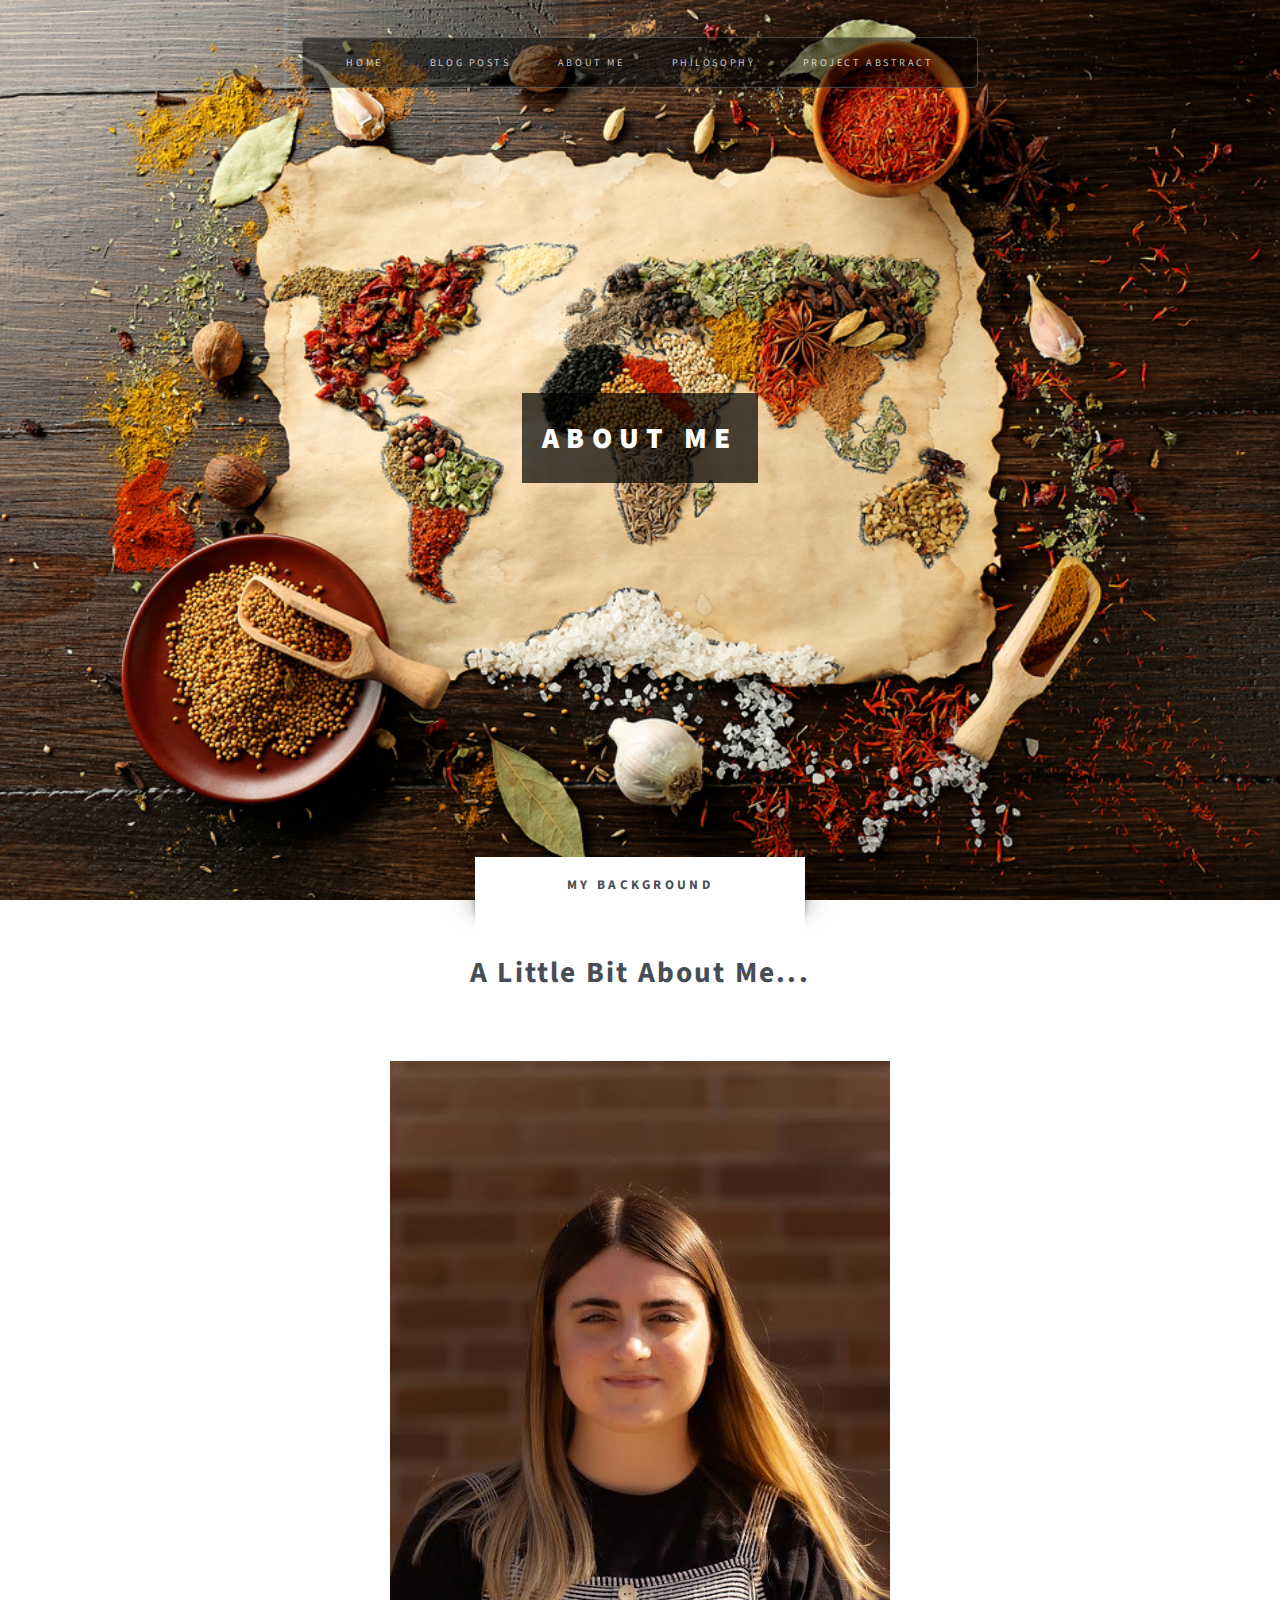
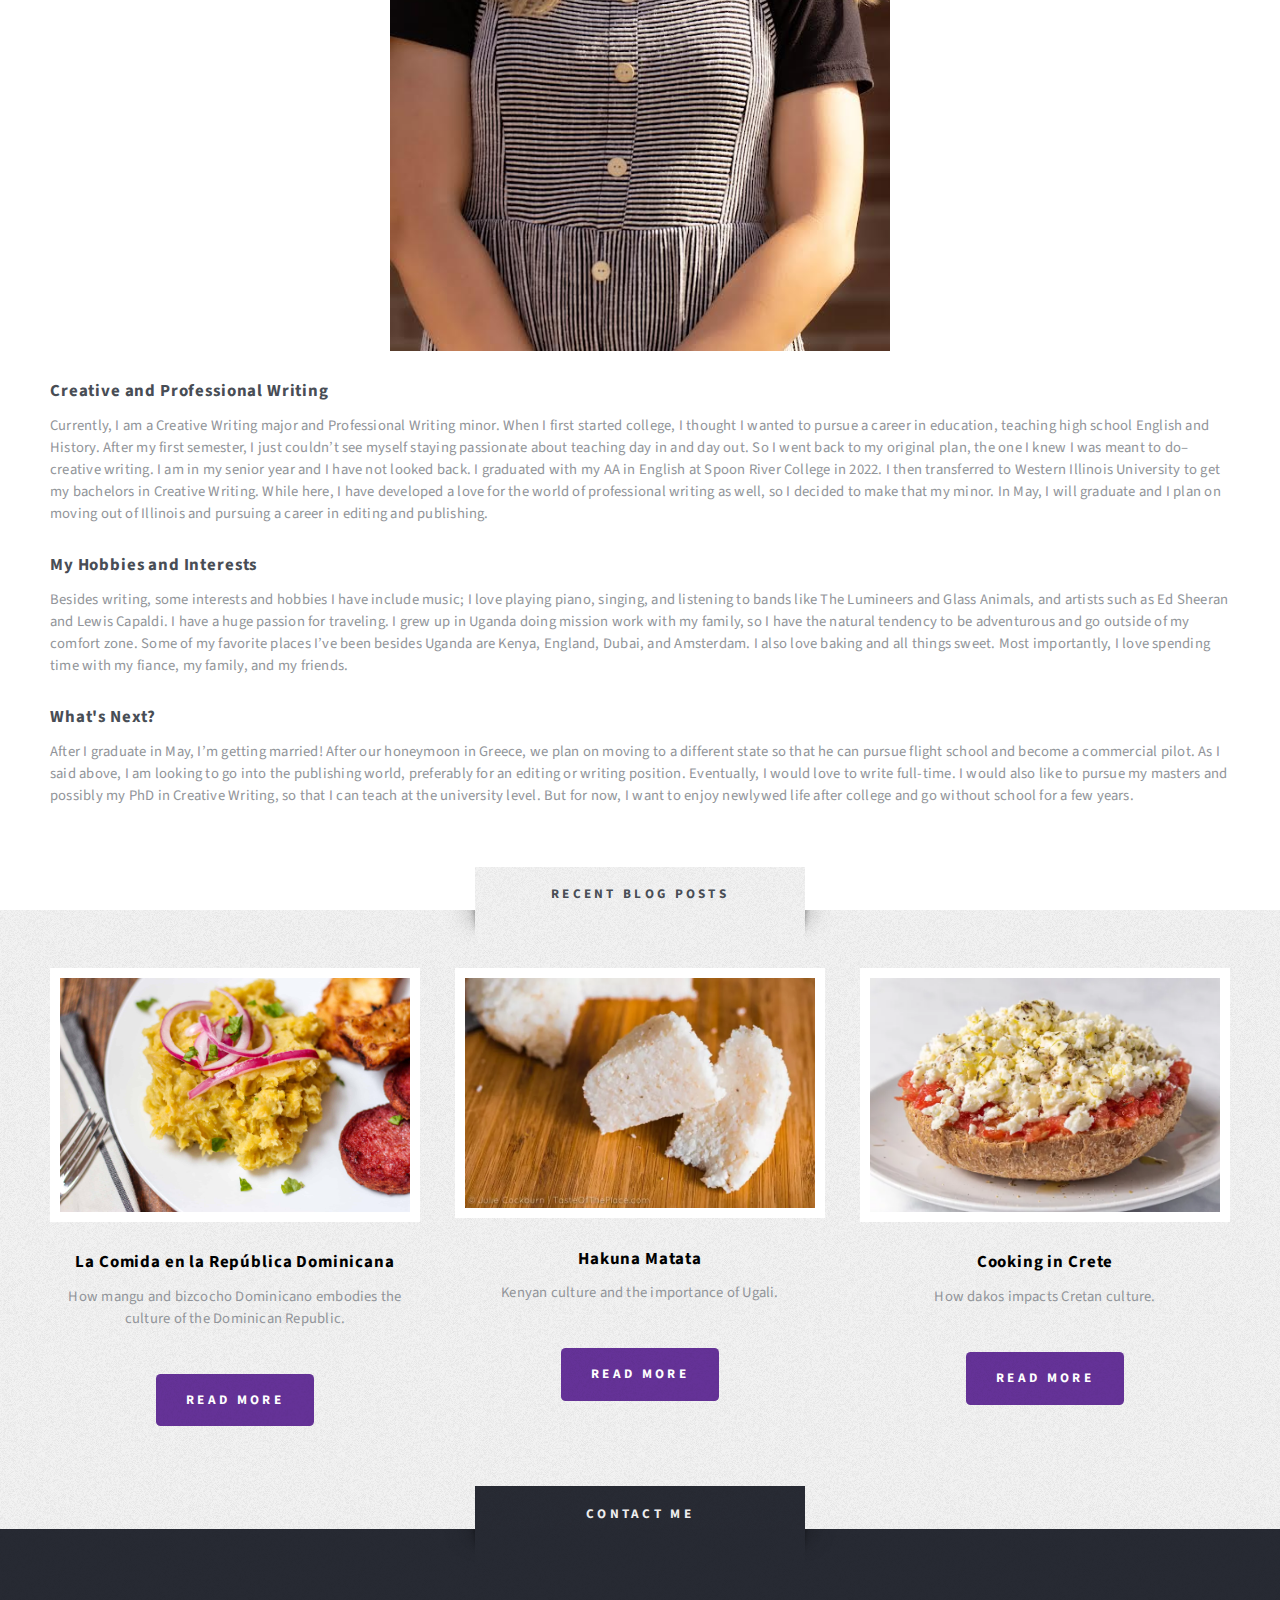
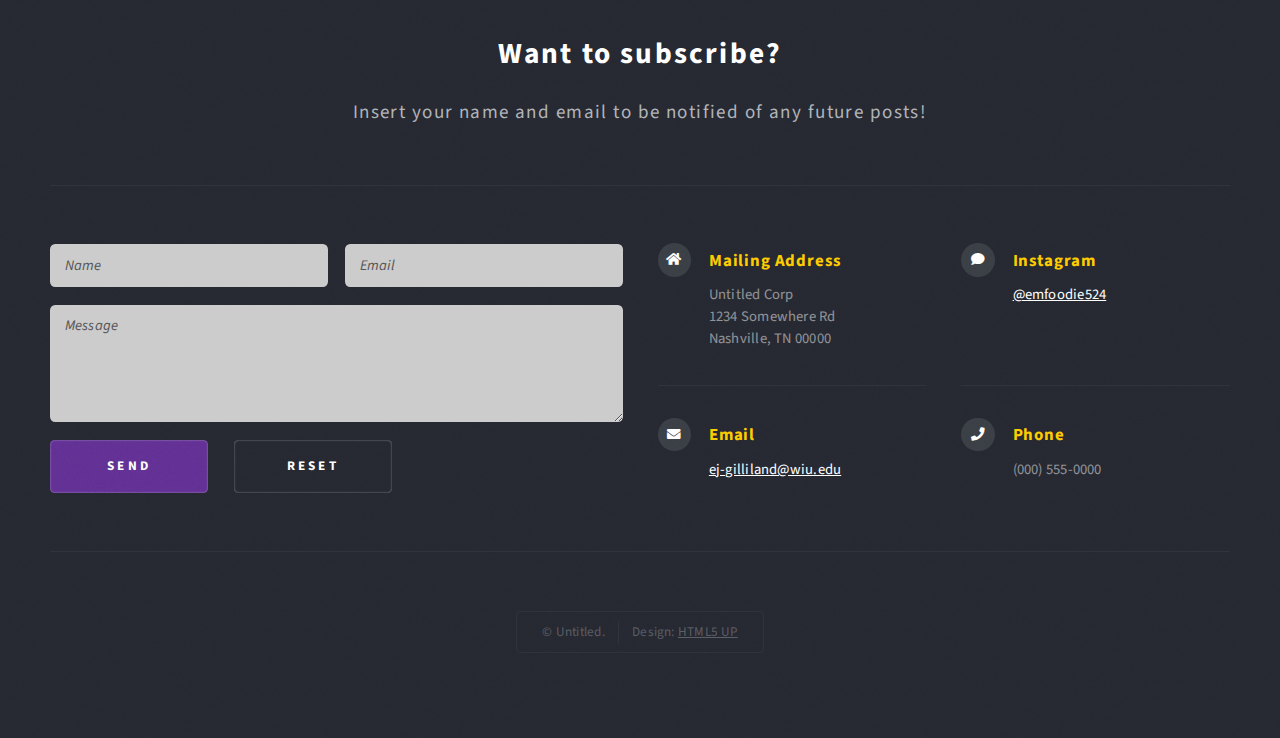
==== About Me.html @ 8765171c "Add files via upload" ====
<!DOCTYPE HTML>
<!--
	Escape Velocity by HTML5 UP
	html5up.net | @ajlkn
	Free for personal and commercial use under the CCA 3.0 license (html5up.net/license)
-->
<html>
	<head>
		<title>No Sidebar - Escape Velocity by HTML5 UP</title>
		<meta charset="utf-8" />
		<meta name="viewport" content="width=device-width, initial-scale=1, user-scalable=no" />
		<link rel="stylesheet" href="assets/css/main.css" />
	</head>
	<body class="no-sidebar is-preload">
		<div id="page-wrapper">

			<section id="header" class="wrapper">
				<div class="background"></div>
				<div class="content">
				  <div id="logo">
					<h1><a href="index.html">About Me</a></h1>
				
				  </div>
				</div>
			  </section>
					<!-- Nav -->
					<nav id="nav">
						<ul>
							<li class="current"><a href="index.html">Home</a></li>
							<li>
								<a href="#">Blog Posts</a>
								<ul>
									<li><a href="Cornerstone Blog Post.html" target="_blank">Cornerstone Blog Post</a></li>
										<li><a href="Blog Post 1.html" target="_blank">Blog Post 1</a></li>
										<li><a href="Blog Post 2.html"target="_blank">Blog Post 2</a></li>
										<li><a href="Blog Post 3.html"target="_blank">Blog Post 3</a></li>
										<li><a href="Blog Post 4.html"target="_blank">Blog Post 4</a></li>
										<li><a href="Blog Post 5.html"target="_blank">Blog Post 5</a></li>
										<li><a href="References.html"target="_blank">References</a></li>
									</ul>
								</li>
								<li><a href="About Me.html">About Me</a></li>
								<li><a href="Accessibility and Design Philosophy.html">Philosophy</a></li>
								<li><a href="Project Abstract.html">Project Abstract</a></li>
					</nav>


			</section>


			<!-- Main -->
				<div id="main" class="wrapper style2">
					<div class="title">My background</div>
					<div class="container">

						<!-- Content -->
							<div id="content">
								<article class="box post">
									<header class="style1">
										<h2>A Little Bit About Me...<br class="mobile-hide" />
										</h2>
									
									</header>
									<a href="#" class="image featured">
										<img src="images/Me.jpg" alt="" />
									</a>
									<h2>Creative and Professional Writing</h2>
									<p>Currently, I am a Creative Writing major and Professional Writing minor. When I first started college, I thought I wanted to pursue a career in education, teaching high school English and History. After my first semester, I just couldn’t see myself staying passionate about teaching day in and day out. So I went back to my original plan, the one I knew I was meant to do–creative writing. I am in my senior year and I have not looked back. I graduated with my AA in English at Spoon River College in 2022. I then transferred to Western Illinois University to get my bachelors in Creative Writing. While here, I have developed a love for the world of professional writing as well, so I decided to make that my minor. In May, I will graduate and I plan on moving out of Illinois and pursuing a career in editing and publishing.</p>
									<h2>My Hobbies and Interests</h2>
									<p>Besides writing, some interests and hobbies I have include music; I love playing piano, singing, and listening to bands like The Lumineers and Glass Animals, and artists such as Ed Sheeran and Lewis Capaldi. I have a huge passion for traveling. I grew up in Uganda doing mission work with my family, so I have the natural tendency to be adventurous and go outside of my comfort zone. Some of my favorite places I’ve been besides Uganda are Kenya, England, Dubai, and Amsterdam. I also love baking and all things sweet. Most importantly, I love spending time with my fiance, my family, and my friends.</p>
									<h2>What's Next?</h2>
									<p>After I graduate in May, I’m getting married! After our honeymoon in Greece, we plan on moving to a different state so that he can pursue flight school and become a commercial pilot. As I said above, I am looking to go into the publishing world, preferably for an editing or writing position. Eventually, I would love to write full-time. I would also like to pursue my masters and possibly my PhD in Creative Writing, so that I can teach at the university level. But for now, I want to enjoy newlywed life after college and go without school for a few years.</p>
								</article>
							</div>

					</div>
				</div>

			<!-- Highlights -->
			<section id="highlights" class="wrapper style3">
				<div class="title">Recent Blog Posts</div>
				<div class="container">
					<div class="row aln-center">
						<div class="col-4 col-12-medium">
							<section class="highlight">
								<a href="#" class="image featured"><img src="images/Mangu.jpg" alt="" width="200" height="200"/></a>
								<h3><a href="#">La Comida en la República Dominicana</a></h3>
								<p>How mangu and bizcocho Dominicano embodies the culture of the Dominican Republic.</p>
								<ul class="actions">
									<li><a href="Blog Post 3.html" class="button style1">Read More</a></li>
								</ul>
							</section>
						</div>
						<div class="col-4 col-12-medium">
							<section class="highlight">
								<a href="#" class="image featured"><img src="images/Ugali.jpg" alt="" width="200" height="200"/></a>
								<h3><a href="#">Hakuna Matata</a></h3>
								<p>Kenyan culture and the importance of Ugali.</p>
								<ul class="actions">
									<li><a href="Blog Post 4.html" class="button style1">Read More</a></li>
								</ul>
							</section>
						</div>
						<div class="col-4 col-12-medium">
							<section class="highlight">
								<a href="#" class="image featured"><img src="images/Dakos.jpg" alt="" width="200" height="200" /> </a>
								<h3><a href="#">Cooking in Crete</a></h3>
								<p>How dakos impacts Cretan culture.</p>
								<ul class="actions">
									<li><a href="Blog Post 5.html" class="button style1">Read More</a></li>
								</ul>
								
							</section>
						</div>
					</div>
				</div>
			</section>



			<!-- Footer -->
			<section id="footer" class="wrapper">
				<div class="title">Contact Me</div>
				<div class="container">
					<header class="style1">
						<h2>Want to subscribe?</h2>
						<p>
							Insert your name and email to be notified of any future posts!
						</p>
					</header>
					<div class="row">
						<div class="col-6 col-12-medium">

							<!-- Contact Form -->
								<section>
									<form method="post" action="#">
										<div class="row gtr-50">
											<div class="col-6 col-12-small">
												<input type="text" name="name" id="contact-name" placeholder="Name" />
											</div>
											<div class="col-6 col-12-small">
												<input type="text" name="email" id="contact-email" placeholder="Email" />
											</div>
											<div class="col-12">
												<textarea name="message" id="contact-message" placeholder="Message" rows="4"></textarea>
											</div>
											<div class="col-12">
												<ul class="actions">
													<li><input type="submit" class="style1" value="Send" /></li>
													<li><input type="reset" class="style2" value="Reset" /></li>
												</ul>
											</div>
										</div>
									</form>
								</section>

						</div>
						<div class="col-6 col-12-medium">

							<!-- Contact -->
								<section class="feature-list small">
									<div class="row">
										<div class="col-6 col-12-small">
											<section>
												<h3 class="icon solid fa-home">Mailing Address</h3>
												<p>
													Untitled Corp<br />
													1234 Somewhere Rd<br />
													Nashville, TN 00000
												</p>
											</section>
										</div>
										<div class="col-6 col-12-small">
											<section>
												<h3 class="icon solid fa-comment">Instagram</h3>
												<p>
													<a href="#">@emfoodie524</a><br />
										
												</p>
											</section>
										</div>
										<div class="col-6 col-12-small">
											<section>
												<h3 class="icon solid fa-envelope">Email</h3>
												<p>
													<a href="#">ej-gilliland@wiu.edu</a>
												</p>
											</section>
										</div>
										<div class="col-6 col-12-small">
											<section>
												<h3 class="icon solid fa-phone">Phone</h3>
												<p>
													(000) 555-0000
												</p>
											</section>
										</div>
									</div>
								</section>

						</div>
					</div>
					<div id="copyright">
						<ul>
							<li>&copy; Untitled.</li><li>Design: <a href="http://html5up.net">HTML5 UP</a></li>
						</ul>
					</div>
				</div>
			</section>

	</div>


		<!-- Scripts -->
			<script src="assets/js/jquery.min.js"></script>
			<script src="assets/js/jquery.dropotron.min.js"></script>
			<script src="assets/js/browser.min.js"></script>
			<script src="assets/js/breakpoints.min.js"></script>
			<script src="assets/js/util.js"></script>
			<script src="assets/js/main.js"></script>

	</body>
</html>
---- assets/css/main.css ----
@import url("fontawesome-all.min.css");
@import url("https://fonts.googleapis.com/css?family=Source+Sans+Pro:400,400italic,700,900");

/*
	Escape Velocity by HTML5 UP
	html5up.net | @ajlkn
	Free for personal and commercial use under the CCA 3.0 license (html5up.net/license)
*/

html, body, div, span, applet, object,
iframe, h1, h2, h3, h4, h5, h6, p, blockquote,
pre, a, abbr, acronym, address, big, cite,
code, del, dfn, em, img, ins, kbd, q, s, samp,
small, strike, strong, sub, sup, tt, var, b,
u, i, center, dl, dt, dd, ol, ul, li, fieldset,
form, label, legend, table, caption, tbody,
tfoot, thead, tr, th, td, article, aside,
canvas, details, embed, figure, figcaption,
footer, header, hgroup, menu, nav, output, ruby,
section, summary, time, mark, audio, video {
	margin: 0;
	padding: 0;
	border: 0;
	font-size: 100%;
	font: inherit;
	vertical-align: baseline;}

article, aside, details, figcaption, figure,
footer, header, hgroup, menu, nav, section {
	display: block;}

body {
	line-height: 1;
}

ol, ul {
	list-style: none;
}

blockquote, q {
	quotes: none;
}

	blockquote:before, blockquote:after, q:before, q:after {
		content: '';
		content: none;
	}

table {
	border-collapse: collapse;
	border-spacing: 0;
}

body {
	-webkit-text-size-adjust: none;
}

mark {
	background-color: transparent;
	color: inherit;
}

input::-moz-focus-inner {
	border: 0;
	padding: 0;
}

input, select, textarea {
	-moz-appearance: none;
	-webkit-appearance: none;
	-ms-appearance: none;
	appearance: none;
}

/* Basic */

	@-ms-viewport {
		width: device-width;
	}

	html {
		box-sizing: border-box;
	}

	*, *:before, *:after {
		box-sizing: inherit;
	}

	body.is-preload *, body.is-preload *:before, body.is-preload *:after {
		-moz-animation: none !important;
		-webkit-animation: none !important;
		-ms-animation: none !important;
		animation: none !important;
		-moz-transition: none !important;
		-webkit-transition: none !important;
		-ms-transition: none !important;
		transition: none !important;
	}

	body, input, textarea, select {
		font-family: 'Source Sans Pro', open sans;
		font-weight: 400;
		color: #919499;
		font-size: 14pt;
		line-height: 1.75em;
		letter-spacing: 0.025em;
	}

	h1, h2, h3, h4, h5, h6 {
		font-weight: 700;
		color: #484d55;
	}

		h1 a, h2 a, h3 a, h4 a, h5 a, h6 a {
			color: inherit;
			text-decoration: none;
		}

	a {
		-moz-transition: color .25s ease-in-out;
		-webkit-transition: color .25s ease-in-out;
		-ms-transition: color .25s ease-in-out;
		transition: color .25s ease-in-out;
		text-decoration: underline;
		color: #717479;
	}

		a:hover {
			text-decoration: none;
		}

	strong, b {
		font-weight: 700;
		color: #484d55;
	}

	blockquote {
		border-left: solid 0.5em #ddd;
		padding: 1em 0 1em 2em;
		font-style: italic;
	}

	em, i {
		font-style: italic;
	}

	hr {
		border: 0;
		border-top: solid 1px #ddd;
		margin: 2em 0 2em 0;
	}

	sub {
		position: relative;
		top: 0.5em;
		font-size: 0.8em;
	}

	sup {
		position: relative;
		top: -0.5em;
		font-size: 0.8em;
	}

	.nobr {
		white-space: nowrap;
	}

	br.clear {
		clear: both;
	}

	p, ul, ol, dl, table, blockquote, form {
		margin-bottom: 2em;
	}

/* Container */

	.container {
		margin: 0 auto;
		max-width: 100%;
		width: 68em;
	}

		@media screen and (max-width: 1680px) {

			.container {
				width: 70em;
			}

		}

		@media screen and (max-width: 1280px) {

			.container {
				width: calc(100% - 100px);
			}

		}

		@media screen and (max-width: 980px) {

			.container {
				width: calc(100% - 100px);
			}

		}

		@media screen and (max-width: 736px) {

			.container {
				width: calc(100% - 40px);
			}

		}

/* Row */

	.row {
		display: flex;
		flex-wrap: wrap;
		box-sizing: border-box;
		align-items: stretch;
	}

		.row > * {
			box-sizing: border-box;
		}

		.row.gtr-uniform > * > :last-child {
			margin-bottom: 0;
		}

		.row.aln-left {
			justify-content: flex-start;
		}

		.row.aln-center {
			justify-content: center;
		}

		.row.aln-right {
			justify-content: flex-end;
		}

		.row.aln-top {
			align-items: flex-start;
		}

		.row.aln-middle {
			align-items: center;
		}

		.row.aln-bottom {
			align-items: flex-end;
		}

		.row > .imp {
			order: -1;
		}

		.row > .col-1 {
			width: 8.33333%;
		}

		.row > .off-1 {
			margin-left: 8.33333%;
		}

		.row > .col-2 {
			width: 16.66667%;
		}

		.row > .off-2 {
			margin-left: 16.66667%;
		}

		.row > .col-3 {
			width: 25%;
		}

		.row > .off-3 {
			margin-left: 25%;
		}

		.row > .col-4 {
			width: 33.33333%;
		}

		.row > .off-4 {
			margin-left: 33.33333%;
		}

		.row > .col-5 {
			width: 41.66667%;
		}

		.row > .off-5 {
			margin-left: 41.66667%;
		}

		.row > .col-6 {
			width: 50%;
		}

		.row > .off-6 {
			margin-left: 50%;
		}

		.row > .col-7 {
			width: 58.33333%;
		}

		.row > .off-7 {
			margin-left: 58.33333%;
		}

		.row > .col-8 {
			width: 66.66667%;
		}

		.row > .off-8 {
			margin-left: 66.66667%;
		}

		.row > .col-9 {
			width: 75%;
		}

		.row > .off-9 {
			margin-left: 75%;
		}

		.row > .col-10 {
			width: 83.33333%;
		}

		.row > .off-10 {
			margin-left: 83.33333%;
		}

		.row > .col-11 {
			width: 91.66667%;
		}

		.row > .off-11 {
			margin-left: 91.66667%;
		}

		.row > .col-12 {
			width: 100%;
		}

		.row > .off-12 {
			margin-left: 100%;
		}

		.row.gtr-0 {
			margin-top: 0px;
			margin-left: 0px;
		}

			.row.gtr-0 > * {
				padding: 0px 0 0 0px;
			}

			.row.gtr-0.gtr-uniform {
				margin-top: 0px;
			}

				.row.gtr-0.gtr-uniform > * {
					padding-top: 0px;
				}

		.row.gtr-25 {
			margin-top: -12.5px;
			margin-left: -12.5px;
		}

			.row.gtr-25 > * {
				padding: 12.5px 0 0 12.5px;
			}

			.row.gtr-25.gtr-uniform {
				margin-top: -12.5px;
			}

				.row.gtr-25.gtr-uniform > * {
					padding-top: 12.5px;
				}

		.row.gtr-50 {
			margin-top: -25px;
			margin-left: -25px;
		}

			.row.gtr-50 > * {
				padding: 25px 0 0 25px;
			}

			.row.gtr-50.gtr-uniform {
				margin-top: -25px;
			}

				.row.gtr-50.gtr-uniform > * {
					padding-top: 25px;
				}

		.row {
			margin-top: -50px;
			margin-left: -50px;
		}

			.row > * {
				padding: 50px 0 0 50px;
			}

			.row.gtr-uniform {
				margin-top: -50px;
			}

				.row.gtr-uniform > * {
					padding-top: 50px;
				}

		.row.gtr-150 {
			margin-top: -75px;
			margin-left: -75px;
		}

			.row.gtr-150 > * {
				padding: 75px 0 0 75px;
			}

			.row.gtr-150.gtr-uniform {
				margin-top: -75px;
			}

				.row.gtr-150.gtr-uniform > * {
					padding-top: 75px;
				}

		.row.gtr-200 {
			margin-top: -100px;
			margin-left: -100px;
		}

			.row.gtr-200 > * {
				padding: 100px 0 0 100px;
			}

			.row.gtr-200.gtr-uniform {
				margin-top: -100px;
			}

				.row.gtr-200.gtr-uniform > * {
					padding-top: 100px;
				}

		@media screen and (max-width: 1680px) {

			.row {
				display: flex;
				flex-wrap: wrap;
				box-sizing: border-box;
				align-items: stretch;
			}

				.row > * {
					box-sizing: border-box;
				}

				.row.gtr-uniform > * > :last-child {
					margin-bottom: 0;
				}

				.row.aln-left {
					justify-content: flex-start;
				}

				.row.aln-center {
					justify-content: center;
				}

				.row.aln-right {
					justify-content: flex-end;
				}

				.row.aln-top {
					align-items: flex-start;
				}

				.row.aln-middle {
					align-items: center;
				}

				.row.aln-bottom {
					align-items: flex-end;
				}

				.row > .imp-xlarge {
					order: -1;
				}

				.row > .col-1-xlarge {
					width: 8.33333%;
				}

				.row > .off-1-xlarge {
					margin-left: 8.33333%;
				}

				.row > .col-2-xlarge {
					width: 16.66667%;
				}

				.row > .off-2-xlarge {
					margin-left: 16.66667%;
				}

				.row > .col-3-xlarge {
					width: 25%;
				}

				.row > .off-3-xlarge {
					margin-left: 25%;
				}

				.row > .col-4-xlarge {
					width: 33.33333%;
				}

				.row > .off-4-xlarge {
					margin-left: 33.33333%;
				}

				.row > .col-5-xlarge {
					width: 41.66667%;
				}

				.row > .off-5-xlarge {
					margin-left: 41.66667%;
				}

				.row > .col-6-xlarge {
					width: 50%;
				}

				.row > .off-6-xlarge {
					margin-left: 50%;
				}

				.row > .col-7-xlarge {
					width: 58.33333%;
				}

				.row > .off-7-xlarge {
					margin-left: 58.33333%;
				}

				.row > .col-8-xlarge {
					width: 66.66667%;
				}

				.row > .off-8-xlarge {
					margin-left: 66.66667%;
				}

				.row > .col-9-xlarge {
					width: 75%;
				}

				.row > .off-9-xlarge {
					margin-left: 75%;
				}

				.row > .col-10-xlarge {
					width: 83.33333%;
				}

				.row > .off-10-xlarge {
					margin-left: 83.33333%;
				}

				.row > .col-11-xlarge {
					width: 91.66667%;
				}

				.row > .off-11-xlarge {
					margin-left: 91.66667%;
				}

				.row > .col-12-xlarge {
					width: 100%;
				}

				.row > .off-12-xlarge {
					margin-left: 100%;
				}

				.row.gtr-0 {
					margin-top: 0px;
					margin-left: 0px;
				}

					.row.gtr-0 > * {
						padding: 0px 0 0 0px;
					}

					.row.gtr-0.gtr-uniform {
						margin-top: 0px;
					}

						.row.gtr-0.gtr-uniform > * {
							padding-top: 0px;
						}

				.row.gtr-25 {
					margin-top: -12.5px;
					margin-left: -12.5px;
				}

					.row.gtr-25 > * {
						padding: 12.5px 0 0 12.5px;
					}

					.row.gtr-25.gtr-uniform {
						margin-top: -12.5px;
					}

						.row.gtr-25.gtr-uniform > * {
							padding-top: 12.5px;
						}

				.row.gtr-50 {
					margin-top: -25px;
					margin-left: -25px;
				}

					.row.gtr-50 > * {
						padding: 25px 0 0 25px;
					}

					.row.gtr-50.gtr-uniform {
						margin-top: -25px;
					}

						.row.gtr-50.gtr-uniform > * {
							padding-top: 25px;
						}

				.row {
					margin-top: -50px;
					margin-left: -50px;
				}

					.row > * {
						padding: 50px 0 0 50px;
					}

					.row.gtr-uniform {
						margin-top: -50px;
					}

						.row.gtr-uniform > * {
							padding-top: 50px;
						}

				.row.gtr-150 {
					margin-top: -75px;
					margin-left: -75px;
				}

					.row.gtr-150 > * {
						padding: 75px 0 0 75px;
					}

					.row.gtr-150.gtr-uniform {
						margin-top: -75px;
					}

						.row.gtr-150.gtr-uniform > * {
							padding-top: 75px;
						}

				.row.gtr-200 {
					margin-top: -100px;
					margin-left: -100px;
				}

					.row.gtr-200 > * {
						padding: 100px 0 0 100px;
					}

					.row.gtr-200.gtr-uniform {
						margin-top: -100px;
					}

						.row.gtr-200.gtr-uniform > * {
							padding-top: 100px;
						}

		}

		@media screen and (max-width: 1280px) {

			.row {
				display: flex;
				flex-wrap: wrap;
				box-sizing: border-box;
				align-items: stretch;
			}

				.row > * {
					box-sizing: border-box;
				}

				.row.gtr-uniform > * > :last-child {
					margin-bottom: 0;
				}

				.row.aln-left {
					justify-content: flex-start;
				}

				.row.aln-center {
					justify-content: center;
				}

				.row.aln-right {
					justify-content: flex-end;
				}

				.row.aln-top {
					align-items: flex-start;
				}

				.row.aln-middle {
					align-items: center;
				}

				.row.aln-bottom {
					align-items: flex-end;
				}

				.row > .imp-large {
					order: -1;
				}

				.row > .col-1-large {
					width: 8.33333%;
				}

				.row > .off-1-large {
					margin-left: 8.33333%;
				}

				.row > .col-2-large {
					width: 16.66667%;
				}

				.row > .off-2-large {
					margin-left: 16.66667%;
				}

				.row > .col-3-large {
					width: 25%;
				}

				.row > .off-3-large {
					margin-left: 25%;
				}

				.row > .col-4-large {
					width: 33.33333%;
				}

				.row > .off-4-large {
					margin-left: 33.33333%;
				}

				.row > .col-5-large {
					width: 41.66667%;
				}

				.row > .off-5-large {
					margin-left: 41.66667%;
				}

				.row > .col-6-large {
					width: 50%;
				}

				.row > .off-6-large {
					margin-left: 50%;
				}

				.row > .col-7-large {
					width: 58.33333%;
				}

				.row > .off-7-large {
					margin-left: 58.33333%;
				}

				.row > .col-8-large {
					width: 66.66667%;
				}

				.row > .off-8-large {
					margin-left: 66.66667%;
				}

				.row > .col-9-large {
					width: 75%;
				}

				.row > .off-9-large {
					margin-left: 75%;
				}

				.row > .col-10-large {
					width: 83.33333%;
				}

				.row > .off-10-large {
					margin-left: 83.33333%;
				}

				.row > .col-11-large {
					width: 91.66667%;
				}

				.row > .off-11-large {
					margin-left: 91.66667%;
				}

				.row > .col-12-large {
					width: 100%;
				}

				.row > .off-12-large {
					margin-left: 100%;
				}

				.row.gtr-0 {
					margin-top: 0px;
					margin-left: 0px;
				}

					.row.gtr-0 > * {
						padding: 0px 0 0 0px;
					}

					.row.gtr-0.gtr-uniform {
						margin-top: 0px;
					}

						.row.gtr-0.gtr-uniform > * {
							padding-top: 0px;
						}

				.row.gtr-25 {
					margin-top: -8.75px;
					margin-left: -8.75px;
				}

					.row.gtr-25 > * {
						padding: 8.75px 0 0 8.75px;
					}

					.row.gtr-25.gtr-uniform {
						margin-top: -8.75px;
					}

						.row.gtr-25.gtr-uniform > * {
							padding-top: 8.75px;
						}

				.row.gtr-50 {
					margin-top: -17.5px;
					margin-left: -17.5px;
				}

					.row.gtr-50 > * {
						padding: 17.5px 0 0 17.5px;
					}

					.row.gtr-50.gtr-uniform {
						margin-top: -17.5px;
					}

						.row.gtr-50.gtr-uniform > * {
							padding-top: 17.5px;
						}

				.row {
					margin-top: -35px;
					margin-left: -35px;
				}

					.row > * {
						padding: 35px 0 0 35px;
					}

					.row.gtr-uniform {
						margin-top: -35px;
					}

						.row.gtr-uniform > * {
							padding-top: 35px;
						}

				.row.gtr-150 {
					margin-top: -52.5px;
					margin-left: -52.5px;
				}

					.row.gtr-150 > * {
						padding: 52.5px 0 0 52.5px;
					}

					.row.gtr-150.gtr-uniform {
						margin-top: -52.5px;
					}

						.row.gtr-150.gtr-uniform > * {
							padding-top: 52.5px;
						}

				.row.gtr-200 {
					margin-top: -70px;
					margin-left: -70px;
				}

					.row.gtr-200 > * {
						padding: 70px 0 0 70px;
					}

					.row.gtr-200.gtr-uniform {
						margin-top: -70px;
					}

						.row.gtr-200.gtr-uniform > * {
							padding-top: 70px;
						}

		}

		@media screen and (max-width: 980px) {

			.row {
				display: flex;
				flex-wrap: wrap;
				box-sizing: border-box;
				align-items: stretch;
			}

				.row > * {
					box-sizing: border-box;
				}

				.row.gtr-uniform > * > :last-child {
					margin-bottom: 0;
				}

				.row.aln-left {
					justify-content: flex-start;
				}

				.row.aln-center {
					justify-content: center;
				}

				.row.aln-right {
					justify-content: flex-end;
				}

				.row.aln-top {
					align-items: flex-start;
				}

				.row.aln-middle {
					align-items: center;
				}

				.row.aln-bottom {
					align-items: flex-end;
				}

				.row > .imp-medium {
					order: -1;
				}

				.row > .col-1-medium {
					width: 8.33333%;
				}

				.row > .off-1-medium {
					margin-left: 8.33333%;
				}

				.row > .col-2-medium {
					width: 16.66667%;
				}

				.row > .off-2-medium {
					margin-left: 16.66667%;
				}

				.row > .col-3-medium {
					width: 25%;
				}

				.row > .off-3-medium {
					margin-left: 25%;
				}

				.row > .col-4-medium {
					width: 33.33333%;
				}

				.row > .off-4-medium {
					margin-left: 33.33333%;
				}

				.row > .col-5-medium {
					width: 41.66667%;
				}

				.row > .off-5-medium {
					margin-left: 41.66667%;
				}

				.row > .col-6-medium {
					width: 50%;
				}

				.row > .off-6-medium {
					margin-left: 50%;
				}

				.row > .col-7-medium {
					width: 58.33333%;
				}

				.row > .off-7-medium {
					margin-left: 58.33333%;
				}

				.row > .col-8-medium {
					width: 66.66667%;
				}

				.row > .off-8-medium {
					margin-left: 66.66667%;
				}

				.row > .col-9-medium {
					width: 75%;
				}

				.row > .off-9-medium {
					margin-left: 75%;
				}

				.row > .col-10-medium {
					width: 83.33333%;
				}

				.row > .off-10-medium {
					margin-left: 83.33333%;
				}

				.row > .col-11-medium {
					width: 91.66667%;
				}

				.row > .off-11-medium {
					margin-left: 91.66667%;
				}

				.row > .col-12-medium {
					width: 100%;
				}

				.row > .off-12-medium {
					margin-left: 100%;
				}

				.row.gtr-0 {
					margin-top: 0px;
					margin-left: 0px;
				}

					.row.gtr-0 > * {
						padding: 0px 0 0 0px;
					}

					.row.gtr-0.gtr-uniform {
						margin-top: 0px;
					}

						.row.gtr-0.gtr-uniform > * {
							padding-top: 0px;
						}

				.row.gtr-25 {
					margin-top: -12.5px;
					margin-left: -12.5px;
				}

					.row.gtr-25 > * {
						padding: 12.5px 0 0 12.5px;
					}

					.row.gtr-25.gtr-uniform {
						margin-top: -12.5px;
					}

						.row.gtr-25.gtr-uniform > * {
							padding-top: 12.5px;
						}

				.row.gtr-50 {
					margin-top: -25px;
					margin-left: -25px;
				}

					.row.gtr-50 > * {
						padding: 25px 0 0 25px;
					}

					.row.gtr-50.gtr-uniform {
						margin-top: -25px;
					}

						.row.gtr-50.gtr-uniform > * {
							padding-top: 25px;
						}

				.row {
					margin-top: -50px;
					margin-left: -50px;
				}

					.row > * {
						padding: 50px 0 0 50px;
					}

					.row.gtr-uniform {
						margin-top: -50px;
					}

						.row.gtr-uniform > * {
							padding-top: 50px;
						}

				.row.gtr-150 {
					margin-top: -75px;
					margin-left: -75px;
				}

					.row.gtr-150 > * {
						padding: 75px 0 0 75px;
					}

					.row.gtr-150.gtr-uniform {
						margin-top: -75px;
					}

						.row.gtr-150.gtr-uniform > * {
							padding-top: 75px;
						}

				.row.gtr-200 {
					margin-top: -100px;
					margin-left: -100px;
				}

					.row.gtr-200 > * {
						padding: 100px 0 0 100px;
					}

					.row.gtr-200.gtr-uniform {
						margin-top: -100px;
					}

						.row.gtr-200.gtr-uniform > * {
							padding-top: 100px;
						}

		}

		@media screen and (max-width: 736px) {

			.row {
				display: flex;
				flex-wrap: wrap;
				box-sizing: border-box;
				align-items: stretch;
			}

				.row > * {
					box-sizing: border-box;
				}

				.row.gtr-uniform > * > :last-child {
					margin-bottom: 0;
				}

				.row.aln-left {
					justify-content: flex-start;
				}

				.row.aln-center {
					justify-content: center;
				}

				.row.aln-right {
					justify-content: flex-end;
				}

				.row.aln-top {
					align-items: flex-start;
				}

				.row.aln-middle {
					align-items: center;
				}

				.row.aln-bottom {
					align-items: flex-end;
				}

				.row > .imp-small {
					order: -1;
				}

				.row > .col-1-small {
					width: 8.33333%;
				}

				.row > .off-1-small {
					margin-left: 8.33333%;
				}

				.row > .col-2-small {
					width: 16.66667%;
				}

				.row > .off-2-small {
					margin-left: 16.66667%;
				}

				.row > .col-3-small {
					width: 25%;
				}

				.row > .off-3-small {
					margin-left: 25%;
				}

				.row > .col-4-small {
					width: 33.33333%;
				}

				.row > .off-4-small {
					margin-left: 33.33333%;
				}

				.row > .col-5-small {
					width: 41.66667%;
				}

				.row > .off-5-small {
					margin-left: 41.66667%;
				}

				.row > .col-6-small {
					width: 50%;
				}

				.row > .off-6-small {
					margin-left: 50%;
				}

				.row > .col-7-small {
					width: 58.33333%;
				}

				.row > .off-7-small {
					margin-left: 58.33333%;
				}

				.row > .col-8-small {
					width: 66.66667%;
				}

				.row > .off-8-small {
					margin-left: 66.66667%;
				}

				.row > .col-9-small {
					width: 75%;
				}

				.row > .off-9-small {
					margin-left: 75%;
				}

				.row > .col-10-small {
					width: 83.33333%;
				}

				.row > .off-10-small {
					margin-left: 83.33333%;
				}

				.row > .col-11-small {
					width: 91.66667%;
				}

				.row > .off-11-small {
					margin-left: 91.66667%;
				}

				.row > .col-12-small {
					width: 100%;
				}

				.row > .off-12-small {
					margin-left: 100%;
				}

				.row.gtr-0 {
					margin-top: 0px;
					margin-left: 0px;
				}

					.row.gtr-0 > * {
						padding: 0px 0 0 0px;
					}

					.row.gtr-0.gtr-uniform {
						margin-top: 0px;
					}

						.row.gtr-0.gtr-uniform > * {
							padding-top: 0px;
						}

				.row.gtr-25 {
					margin-top: -7.5px;
					margin-left: -7.5px;
				}

					.row.gtr-25 > * {
						padding: 7.5px 0 0 7.5px;
					}

					.row.gtr-25.gtr-uniform {
						margin-top: -7.5px;
					}

						.row.gtr-25.gtr-uniform > * {
							padding-top: 7.5px;
						}

				.row.gtr-50 {
					margin-top: -15px;
					margin-left: -15px;
				}

					.row.gtr-50 > * {
						padding: 15px 0 0 15px;
					}

					.row.gtr-50.gtr-uniform {
						margin-top: -15px;
					}

						.row.gtr-50.gtr-uniform > * {
							padding-top: 15px;
						}

				.row {
					margin-top: -30px;
					margin-left: -30px;
				}

					.row > * {
						padding: 30px 0 0 30px;
					}

					.row.gtr-uniform {
						margin-top: -30px;
					}

						.row.gtr-uniform > * {
							padding-top: 30px;
						}

				.row.gtr-150 {
					margin-top: -45px;
					margin-left: -45px;
				}

					.row.gtr-150 > * {
						padding: 45px 0 0 45px;
					}

					.row.gtr-150.gtr-uniform {
						margin-top: -45px;
					}

						.row.gtr-150.gtr-uniform > * {
							padding-top: 45px;
						}

				.row.gtr-200 {
					margin-top: -60px;
					margin-left: -60px;
				}

					.row.gtr-200 > * {
						padding: 60px 0 0 60px;
					}

					.row.gtr-200.gtr-uniform {
						margin-top: -60px;
					}

						.row.gtr-200.gtr-uniform > * {
							padding-top: 60px;
						}

		}

/* Section/Article */

	section,
	article {
		margin: 0 0 4em 0;
	}

	section > :last-child,
	article > :last-child,
	section:last-child,
	article:last-child {
		margin-bottom: 0;
	}

	header.style1 {
		text-align: center;
		padding: 3em 0 3em 0;
	}

		header.style1 h2 {
			font-weight: 700;
			font-size: 2em;
			letter-spacing: 0.075em;
			line-height: 1.5em;
		}

		header.style1 p {
			color: #b1b4b9;
			display: block;
			margin: 1.15em 0 0 0;
			font-size: 1.3em;
			letter-spacing: 0.075em;
			line-height: 1.5em;
		}

/* Table */

	table {
		width: 100%;
	}

		table.default {
			width: 100%;
		}

			table.default tbody tr:nth-child(2n+2) {
				background: #f4f4f4;
			}

			table.default td {
				padding: 0.5em 1em 0.5em 1em;
			}

			table.default th {
				text-align: left;
				font-weight: 400;
				padding: 0.5em 1em 0.5em 1em;
			}

			table.default thead {
				background: #484d55;
				color: #fff;
			}

			table.default tfoot {
				background: #eee;
			}

/* Form */

	form label {
		display: block;
		font-weight: 700;
		color: #484d55;
		margin: 0.25em 0 0.5em 0;
	}

	form input[type="text"],
	form input[type="email"],
	form input[type="password"],
	form select,
	form textarea {
		-moz-transition: all .25s ease-in-out;
		-webkit-transition: all .25s ease-in-out;
		-ms-transition: all .25s ease-in-out;
		transition: all .25s ease-in-out;
		-webkit-appearance: none;
		display: block;
		border: 0;
		background: #eee;
		box-shadow: inset 0px 0px 1px 0px #a0a1a7;
		border-radius: 0.35em;
		width: 100%;
		padding: 0.75em 1em 0.75em 1em;
	}

		form input[type="text"]:focus,
		form input[type="email"]:focus,
		form input[type="password"]:focus,
		form select:focus,
		form textarea:focus {
			background: #f8f8f8;
		}

	form input[type="text"],
	form input[type="email"]
	input[type="password"] {
		line-height: 1em;
	}

	form select {
		line-height: 1em;
	}

	form textarea {
		min-height: 8em;
	}

	form ul.actions {
		margin-top: 0;
	}

	form ::-webkit-input-placeholder {
		color: #555 !important;
		font-style: italic;
		line-height: 1.35em;
	}

	form :-moz-placeholder {
		color: #555 !important;
		font-style: italic;
	}

	form ::-moz-placeholder {
		color: #555 !important;
		font-style: italic;
	}

	form :-ms-input-placeholder {
		color: #555 !important;
		font-style: italic;
	}

	form ::-moz-focus-inner {
		border: 0;
	}

/* Image */

	.image {
		display: inline-block;
	}

		.image img {
			display: block;
			width: 100%;
		}

		.image.fit {
			display: block;
			width: 100%;
		}

		.image.left {
			float: left;
			margin: 0 2em 2em 0;
		}

		.image.centered {
			display: block;
			margin: 0 0 2em 0;
		}

			.image.centered img {
				margin: 0 auto;
				width: auto;
			}

		.image.featured {
			display: block;
			width: 100%;
			margin: 0 0 2em 0;
		}
		.image.featured img {
			max-width: 500px; /* Set the maximum width to 500px */
			height: auto; /* Maintain aspect ratio by auto-adjusting the height */
			margin: 0 auto; /* Center the image horizontally */

		  }

/* Button */

	input[type="button"],
	input[type="submit"],
	input[type="reset"],
	button,
	.button {
		-moz-transition: all .25s ease-in-out;
		-webkit-transition: all .25s ease-in-out;
		-ms-transition: all .25s ease-in-out;
		transition: all .25s ease-in-out;
		display: inline-block;
		background: #444;
		text-align: center;
		text-transform: uppercase;
		font-weight: 700;
		letter-spacing: 0.25em;
		text-decoration: none;
		border-radius: 0.35em;
		border: 0;
		outline: 0;
		cursor: pointer;
		padding: 0 2.25em 0 2.25em;
		font-size: 0.9em;
		min-width: 12em;
		height: 4em;
		line-height: 4em;
	}

		input[type="button"]:hover,
		input[type="submit"]:hover,
		input[type="reset"]:hover,
		button:hover,
		.button:hover {
			background-color: #c283f2;
		}

		input[type="button"].large,
		input[type="submit"].large,
		input[type="reset"].large,
		button.large,
		.button.large {
			font-size: 1em;
			min-width: 14em;
		}

		input[type="button"].style1,
		input[type="submit"].style1,
		input[type="reset"].style1,
		button.style1,
		.button.style1 {
			background: #663399 url("images/overlay.png");
			color: #fff;
		}

			input[type="button"].style1:hover,
			input[type="submit"].style1:hover,
			input[type="reset"].style1:hover,
			button.style1:hover,
			.button.style1:hover {
				background-color: #FFCC00;
			}

			input[type="button"].style1:active,
			input[type="submit"].style1:active,
			input[type="reset"].style1:active,
			button.style1:active,
			.button.style1:active {
				background-color: #FFCC00;
			}

		input[type="button"].style2,
		input[type="submit"].style2,
		input[type="reset"].style2,
		button.style2,
		.button.style2 {
			background: none;
			color: #663399;
			box-shadow: inset 0px 0px 2px 0px #a0a1a7;
		}

			input[type="button"].style2:hover,
			input[type="submit"].style2:hover,
			input[type="reset"].style2:hover,
			button.style2:hover,
			.button.style2:hover {
				box-shadow: inset 0px 0px 2px 0px #606167;
			}

			input[type="button"].style2:active,
			input[type="submit"].style2:active,
			input[type="reset"].style2:active,
			button.style2:active,
			.button.style2:active {
				box-shadow: inset 0px 0px 2px 0px #202127;
			}

		input[type="button"].style3,
		input[type="submit"].style3,
		input[type="reset"].style3,
		button.style3,
		.button.style3 {
			background: #663399 url("images/overlay.png");
		}

			input[type="button"].style3:hover,
			input[type="submit"].style3:hover,
			input[type="reset"].style3:hover,
			button.style3:hover,
			.button.style3:hover {
				background-color: #FFCC00;
				color: white !important;

			}

			input[type="button"].style3:active,
			input[type="submit"].style3:active,
			input[type="reset"].style3:active,
			button.style3:active,
			.button.style3:active {
				background-color: #1f232b;
			}

/* List */

	ul {
		list-style: disc;
		padding-left: 1em;
	}

		ul li {
			padding-left: 0.5em;
		}

		ul.style2 {
			list-style: none;
			padding-left: 0;
		}

			ul.style2 li {
				border-top: solid 1px #eee;
				padding: 1.5em 0 0 0;
				margin: 1.5em 0 0 0;
			}

				ul.style2 li:first-child {
					border-top: 0;
					padding-top: 0;
					margin-top: 0;
				}

		ul.style3 {
			list-style: none;
			padding-left: 0;
		}

			ul.style3 li {
				border-top: solid 1px #eee;
				padding: 0.5em 0 0 0;
				margin: 0.5em 0 0 0;
			}

				ul.style3 li:first-child {
					border-top: 0;
					padding-top: 0;
					margin-top: 0;
				}

	ol {
		list-style: decimal;
		padding-left: 1.25em;
	}

		ol li {
			padding-left: 0.25em;
		}

/* Actions */

	ul.actions {
		list-style: none;
		padding-left: 0;
		margin: 3em 0 0 0;
	}

		ul.actions li {
			display: inline-block;
			margin: 0 0.75em 0 0.75em;
			padding-left: 0;
		}

			ul.actions li:first-child {
				margin-left: 0;
			}

			ul.actions li:last-child {
				margin-right: 0;
			}

		ul.actions.special {
			text-align: center;
		}

/* Feature List */

	.feature-list {
		max-width: 58em;
		margin-left: auto;
		margin-right: auto;
		position: relative;
		top: 0.75em;
	}

		.feature-list section {
			border-top: solid 1px #eee;
			padding-top: 3em;
			padding-left: 5em;
			position: relative;
		}

		@media screen and (min-width: 981px) {

			.feature-list > .row > :nth-child(-n + 2) > section {
				border-top: 0;
				padding-top: 0;
			}

		}

		.feature-list h3 {
			color: #FFCC00 !important;
			margin: -0.35em 0 0.75em 0;
			font-size: 1.15em;
			letter-spacing: 0.05em;
		}

			.feature-list h3:before {
				display: block;
				color: #fff;
				background: #2f333b url("images/overlay.png");
				border-radius: 2.5em;
				text-align: center;
				width: 2.5em;
				height: 2.5em;
				line-height: 2.5em;
				margin-right: 0.75em;
				position: absolute;
				left: 0;
				margin-top: -0.5em;
			}

		.feature-list.small section {
			padding-left: 3.5em;
		}

		.feature-list.small h3:before {
			font-size: 0.8em;
		}

/* Icons */

	.icon {
		text-decoration: none;
		text-decoration: none;
	}

		.icon:before {
			-moz-osx-font-smoothing: grayscale;
			-webkit-font-smoothing: antialiased;
			display: inline-block;
			font-style: normal;
			font-variant: normal;
			text-rendering: auto;
			line-height: 1;
			text-transform: none !important;
			font-family: 'Font Awesome 5 Free';
			font-weight: 400;
		}

		.icon:before {
			line-height: inherit;
			font-size: 1.25em;
		}

		.icon > .label {
			display: none;
		}

		.icon.solid:before {
			font-weight: 900;
		}

		.icon.brands:before {
			font-family: 'Font Awesome 5 Brands';
		}

/* Box */

	.box header {
		margin: 0 0 1.5em 0;
	}

		.box header.style1 {
			position: relative;
			margin: -0.5em 0 0 0;
			padding-top: 0;
		}

	.box h2 {
		margin: 0 0 0.75em 0;
		font-size: 1.15em;
		letter-spacing: 0.05em;
	}

	.box h3 {
		margin: 0 0 0.5em 0;
		font-size: 1em;
		font-weight: 600;
		letter-spacing: 0.05em;
	}

	.box.post-excerpt .image.left {
		position: relative;
		top: 0.5em;
		width: 5em;
	}

	.box.post-excerpt h3, .box.post-excerpt p {
		margin-left: 7em;
	}

/* Wrapper */

	.wrapper {
		position: relative;
		padding: 6em 0 9em 0;
	}

		.wrapper .title {
			position: absolute;
			top: 0;
			left: 50%;
			text-align: center;
			text-transform: uppercase;
			display: block;
			font-weight: 700;
			letter-spacing: 0.25em;
			font-size: 0.9em;
			width: 25em;
			height: 3.25em;
			top: -3.25em;
			line-height: 3.25em;
			margin-bottom: -3.25em;
			margin-left: -12.5em;
			padding-top: 0.5em;
		}

			.wrapper .title:before {
				content: '';
				position: absolute;
				bottom: -38px;
				left: -35px;
				width: 35px;
				height: 38px;
				background: url("images/shadow.png");
			}

			.wrapper .title:after {
				-moz-transform: scaleX(-1);
				-webkit-transform: scaleX(-1);
				-ms-transform: scaleX(-1);
				transform: scaleX(-1);
				content: '';
				position: absolute;
				bottom: -38px;
				right: -35px;
				width: 35px;
				height: 38px;
				background: url("images/shadow.png");
			}

		.wrapper.style1 {
			background: #000000 url("images/overlay.png");
			color: #eee;
			color: rgba(255, 255, 255, 0.75);
		}

			.wrapper.style1 .title {
				background: #000000 url("images/overlay.png");
				color: #fff;
			}

			.wrapper.style1 h1, .wrapper.style1 h2, .wrapper.style1 h3, .wrapper.style1 h4, .wrapper.style1 h5, .wrapper.style1 h6, .wrapper.style1 strong, .wrapper.style1 b, .wrapper.style1 a {
				color: #fff;
			}

		.wrapper.style2 {
			background: #fff;
		}

			.wrapper.style2 .title {
				background: #fff;
				color: #484d55;
			}

		.wrapper.style3 {
			background: #f3f3f3 url("images/overlay.png");
		}

			.wrapper.style3 .title {
				background: #f3f3f3 url("images/overlay.png");
				color: #484d55;
			}

			.wrapper.style3 .image {
				border: solid 10px #fff;
			}

/* Page Wrapper */

	#page-wrapper > section {
		margin-bottom: 0;
	}

/* Header */

#header.wrapper {
	display: flex;
	flex-direction: column;
	align-items: center;
	justify-content: center;
	height: 100vh;
	background: url('../../images/banner.jpg') center center/cover;
  }
  
  #header.wrapper .background {
	position: absolute;
	top: 0;
	left: 0;
	width: 100%;
	height: 100%;
	background-image: url('../../images/banner.jpg');
	background-size: cover;
	background-position: center;
	filter: blur(10px); /* Adjust blur intensity */
	-webkit-filter: blur(10px);
	z-index: -1; /* Ensure the background is behind the content */
  }
  
  #header.wrapper .content {
	position: relative;
	z-index: 1; /* Keep the content on top of the blurred background */
	background-color: rgba(0, 0, 0, 0.7); /* Add a semi-transparent background to the content area */
	padding: 20px;
	margin-top: 20px;
	text-align: center;

  }
  
  #header.wrapper #logo {
	text-align: center;
	margin-bottom: 35px;
  }
   
  #header.wrapper #logo h1 {
	font-size: 2em;
	margin-bottom: 0;

  }
  
  #header.wrapper #logo p {
	font-size: 1em;
  }
  
/* Logo */

	#logo {
		width: 100%;
		text-align: center;
		position: relative;
		top: 1.5em;
		
	}

		#logo h1 {
			font-weight: 900;
			text-transform: uppercase;
			color: #ffffff;
			font-size: 2em;
			letter-spacing: 0.25em;
		}

		#logo p {
			color: #eee;
			color: rgb(255, 255, 255);
			text-transform: uppercase;
			margin: 1.50em 0 0 0;
			display: block;
			letter-spacing: 0.2em;
			font-size: 2.0em;
		}

/* Nav */

	#nav {
		position: absolute;
		display: block;
		top: 2.5em;
		left: 0;
		width: 100%;
		text-align: center;
		
		
	}

		#nav > ul {
			display: inline-block;
			border-radius: 0.35em;
			box-shadow: inset 0px 0px 1px 1px rgba(255, 255, 255, 0.25);
			padding: 0 1.5em 0 1.5em;
			  background: rgba(0,0,0,0.5)
			  

		}

			#nav > ul > li {
				display: inline-block;
				text-align: center;
				padding: 0 1.5em 0 1.5em;
			}

				#nav > ul > li > ul {
					display: none;
				}

				#nav > ul > li > a, #nav > ul > li > span {
					display: block;
					color: #eee;
					color: rgba(255, 255, 255, 0.75);
					text-transform: uppercase;
					text-decoration: none;
					font-size: 0.7em;
					letter-spacing: 0.25em;
					height: 5em;
					line-height: 5em;
					-moz-transition: all .25s ease-in-out;
					-webkit-transition: all .25s ease-in-out;
					-o-transition: all .25s ease-in-out;
					-ms-transition: all .25s ease-in-out;
					transition: all .25s ease-in-out;
					outline: 0;
				}

				#nav > ul > li:hover > a {
					color: #fff;
				}

				#nav > ul > li.active > a, #nav > ul > li.active > span {
					color: #fff;
					
				}

	.dropotron {
		background: #222835 url("images/overlay.png");
		background-color: rgba(44, 50, 63, 0.925);
		padding: 1.25em 1em 1.25em 1em;
		border-radius: 0.35em;
		box-shadow: inset 0px 0px 1px 1px rgba(255, 255, 255, 0.25);
		min-width: 12em;
		text-align: left;
		margin-top: -1.25em;
		margin-left: -1px;
		list-style: none;
	}

		.dropotron.level-0 {
			margin-top: -1px;
			margin-left: 0;
			border-top-left-radius: 0;
			border-top-right-radius: 0;
		}

		.dropotron a, .dropotron span {
			-moz-transition: all .25s ease-in-out;
			-webkit-transition: all .25s ease-in-out;
			-ms-transition: all .25s ease-in-out;
			transition: all .25s ease-in-out;
			display: block;
			color: #eee;
			color: rgba(255, 255, 255, 0.75);
			text-transform: uppercase;
			text-decoration: none;
			font-size: 0.7em;
			letter-spacing: 0.25em;
			border-top: solid 1px rgba(255, 255, 255, 0.15);
			line-height: 3em;
		}

		.dropotron li {
			padding-left: 0;
		}

			.dropotron li:first-child a, .dropotron li:first-child span {
				border-top: 0;
			}

			.dropotron li:hover > a, .dropotron li:hover > span {
				color: #fff;
			}

/* Intro */

	#intro {
		padding-bottom: 8em;
		text-align: center;
	}

		#intro p.style1 {
			font-size: 1.5em;
			letter-spacing: 0.075em;
		}

		#intro p.style2 {
			font-weight: 700;
			color: #fff;
			border-radius: 0.35em;
			box-shadow: inset 0px 0px 1px 1px rgba(255, 255, 255, 0.25);
			font-size: 2.75em;
			letter-spacing: 0.075em;
			line-height: 1.35em;
			padding: 1em 0 1em 0;
			margin-bottom: 1em;
		}

			#intro p.style2 a {
				color: inherit;
				text-decoration: none;
			}

		#intro p.style3 {
			font-size: 1.1em;
			width: 48em;
			margin: 0 auto;
		}

/* Features */

	#features header.style1 {
		padding-bottom: 5em;
	}

	#features ul.actions {
		margin-top: 5em;
	}

/* Highlights */

	#highlights .highlight {
		text-align: center;
	}

		#highlights .highlight h3 {
			color: #000000;
			margin: 0 0 0.75em 0;
			font-size: 1.15em;
			letter-spacing: 0.05em;
		}

/* Main */

/* Footer */

	#footer {
		background: #282b34 url("images/overlay.png");
		color: #eee;
		color: rgba(255, 255, 255, 0.5);
		padding-bottom: 6em;
	}

		#footer h1, #footer h2, #footer h3, #footer h4, #footer h5, #footer h6, #footer strong, #footer b, #footer a {
			color: #fff;
		}

		#footer hr {
			border-top-color: #333;
			border-top-color: rgba(255, 255, 255, 0.05);
		}

		#footer form input[type="text"],
		#footer form input[type="email"],
		#footer form input[type="password"],
		#footer form select,
		#footer form textarea {
			background: #ccc;
			box-shadow: none;
		}

			#footer form input[type="text"]:focus,
			#footer form input[type="email"]:focus,
			#footer form input[type="password"]:focus,
			#footer form select:focus,
			#footer form textarea:focus {
				background: #fff;
			}

		#footer input[type="button"],
		#footer input[type="submit"],
		#footer input[type="reset"],
		#footer button,
		#footer .button {
			color: #fff;
			box-shadow: inset 0px 0px 2px 0px rgba(255, 255, 255, 0.5);
		}

			#footer input[type="button"]:hover,
			#footer input[type="submit"]:hover,
			#footer input[type="reset"]:hover,
			#footer button:hover,
			#footer .button:hover {
				color: #fff;
				box-shadow: inset 0px 0px 2px 0px rgba(255, 255, 255, 0.65);
			}

			#footer input[type="button"]:active,
			#footer input[type="submit"]:active,
			#footer input[type="reset"]:active,
			#footer button:active,
			#footer .button:active {
				box-shadow: inset 0px 0px 2px 0px rgba(255, 255, 255, 0.75);
			}

			#footer input[type="button"].style2:active,
			#footer input[type="submit"].style2:active,
			#footer input[type="reset"].style2:active,
			#footer button.style2:active,
			#footer .button.style2:active {
				box-shadow: inset 0px 0px 2px 0px rgba(255, 255, 255, 0.75);
			}

		#footer .title {
			background: #282b34 url("images/overlay.png");
			color: #eee;
		}

		#footer header.style1 {
			padding-bottom: 6em;
			margin-bottom: 6em;
			border-bottom: solid 1px rgba(255, 255, 255, 0.05);
		}

			#footer header.style1 h2 {
				color: #fff;
			}

			#footer header.style1 .p {
				color: inherit;
			}

		#footer .feature-list {
			max-width: 100%;
		}

			#footer .feature-list section {
				border-top-color: rgba(255, 255, 255, 0.05);
			}

			#footer .feature-list h3:before {
				background: #3d4249 url("images/overlay.png");
			}

/* Copyright */

	#copyright {
		text-align: center;
		padding-top: 6em;
		margin-top: 6em;
		border-top: solid 1px rgba(255, 255, 255, 0.05);
	}

		#copyright ul {
			display: inline-block;
			border-radius: 0.35em;
			box-shadow: inset 0px 0px 1px 1px rgba(255, 255, 255, 0.05);
			color: #aaa;
			color: rgba(255, 255, 255, 0.25);
			padding: 0.75em 2em;
			font-size: 0.9em;
		}

			#copyright ul li {
				display: inline-block;
				margin-left: 1em;
				padding-left: 1em;
				border-left: solid 1px #333;
				border-left-color: rgba(255, 255, 255, 0.05);
			}

				#copyright ul li:first-child {
					border-left: 0;
					margin-left: 0;
					padding-left: 0;
				}

		#copyright a {
			color: inherit;
		}

			#copyright a:hover {
				color: #fff;
			}

/* XLarge */

	@media screen and (max-width: 1680px) {

		/* Basic */

			body, input, textarea, select {
				font-size: 12pt;
			}

	}

/* Large */

	@media screen and (max-width: 1280px) {

		/* Basic */

			body, input, select, textarea {
				font-size: 11pt;
				line-height: 1.5em;
				letter-spacing: 0.015em;
			}

		/* Wrapper */

			.wrapper {
				padding: 4em 0 7em 0;
			}

		/* Logo */

			#logo {
				margin-top: -0.5em !important;
			}

				#logo h1 {
					font-size: 3.0em;
				}

		/* Intro */

			#intro {
				padding-bottom: 7em;
			}

				#intro p.style1 {
					font-size: 1.25em;
				}

				#intro p.style2 {
					font-size: 2.25em;
				}

		/* Footer */

			#footer {
				padding-bottom: 4em;
			}

				#footer header.style1 {
					padding-bottom: 4em;
					margin-bottom: 4em;
					border-bottom: solid 1px rgba(255, 255, 255, 0.05);
				}

		/* Copyright */

			#copyright {
				padding-top: 4em;
				margin-top: 4em;
			}

	}

/* Medium */

	#navPanel, #titleBar {
		display: none;
	}

	@media screen and (max-width: 980px) {

		/* Section/Article */

			header br {
				display: none;
			}

		/* Form */

			form ul.actions {
				text-align: center;
			}

		/* Feature List */

			.feature-list {
				max-width: 40em;
			}

				.feature-list section {
					padding-top: 4em;
				}

				.feature-list > .row > :first-child > section {
					border-top: 0;
					padding-top: 0;
				}

		/* Nav */

			#nav {
				display: none;
			}

		/* Logo */

			#logo {
				top: 0;
			}

		/* Intro */

			#intro p.style3 {
				width: auto;
			}

		/* Highlights */

			#highlights .highlight {
				max-width: 40em;
				margin-left: auto;
				margin-right: auto;
			}

		/* Footer */

			#footer .feature-list {
				border-top: solid 1px rgba(255, 255, 255, 0.05);
				padding-top: 4em;
			}

	}

		@media screen and (max-width: 980px) and (min-width: 737px) {

				#footer .feature-list > .row > :nth-child(2) > section {
					border-top: 0;
					padding-top: 0;
				}

		}

	@media screen and (max-width: 980px) {

		/* Nav */

			#page-wrapper {
				-moz-backface-visibility: hidden;
				-webkit-backface-visibility: hidden;
				-ms-backface-visibility: hidden;
				backface-visibility: hidden;
				-moz-transition: -moz-transform 0.5s ease;
				-webkit-transition: -webkit-transform 0.5s ease;
				-ms-transition: -ms-transform 0.5s ease;
				transition: transform 0.5s ease;
				padding-bottom: 1px;
			}

			#titleBar {
				-moz-backface-visibility: hidden;
				-webkit-backface-visibility: hidden;
				-ms-backface-visibility: hidden;
				backface-visibility: hidden;
				-moz-transition: -moz-transform 0.5s ease;
				-webkit-transition: -webkit-transform 0.5s ease;
				-ms-transition: -ms-transform 0.5s ease;
				transition: transform 0.5s ease;
				display: block;
				height: 44px;
				left: 0;
				position: fixed;
				top: 0;
				width: 100%;
				z-index: 10001;
				background: none;
			}

				#titleBar .title {
					display: none;
				}

				#titleBar .toggle {
					text-decoration: none;
					position: absolute;
					top: 0;
					left: 0;
					width: 60px;
					height: 44px;
				}

					#titleBar .toggle:before {
						-moz-osx-font-smoothing: grayscale;
						-webkit-font-smoothing: antialiased;
						display: inline-block;
						font-style: normal;
						font-variant: normal;
						text-rendering: auto;
						line-height: 1;
						text-transform: none !important;
						font-family: 'Font Awesome 5 Free';
						font-weight: 900;
					}

					#titleBar .toggle:before {
						-moz-transition: all .15s ease-in-out;
						-webkit-transition: all .15s ease-in-out;
						-ms-transition: all .15s ease-in-out;
						transition: all .15s ease-in-out;
						text-decoration: none;
						content: '\f0c9';
						font-size: 14px;
						position: absolute;
						top: 6px;
						left: 6px;
						display: block;
						width: 54px;
						height: 38px;
						line-height: 38px;
						text-align: center;
						color: rgba(255, 255, 255, 0.75);
						background-color: rgba(92, 95, 103, 0.5);
						border-radius: 0.25em;
					}

					#titleBar .toggle:active:before {
						background-color: rgba(92, 95, 103, 0.75);
					}

			#navPanel {
				-moz-backface-visibility: hidden;
				-webkit-backface-visibility: hidden;
				-ms-backface-visibility: hidden;
				backface-visibility: hidden;
				-moz-transform: translateX(-275px);
				-webkit-transform: translateX(-275px);
				-ms-transform: translateX(-275px);
				transform: translateX(-275px);
				-moz-transition: -moz-transform 0.5s ease;
				-webkit-transition: -webkit-transform 0.5s ease;
				-ms-transition: -ms-transform 0.5s ease;
				transition: transform 0.5s ease;
				display: block;
				height: 100%;
				left: 0;
				overflow-y: auto;
				position: fixed;
				top: 0;
				width: 275px;
				z-index: 10002;
				background: #242730 url("images/overlay.png");
				box-shadow: inset -3px 0px 4px 0px rgba(0, 0, 0, 0.1);
			}

				#navPanel .link {
					display: block;
					color: rgba(255, 255, 255, 0.5);
					text-transform: uppercase;
					text-decoration: none;
					font-size: 0.85em;
					letter-spacing: 0.15em;
					text-decoration: none;
					height: 44px;
					line-height: 44px;
					border-top: solid 1px rgb(255, 255, 255);
					margin: 0 15px 0 15px;
				}

					#navPanel .link:first-child {
						border-top: 0;
					}

				#navPanel .indent-1 {
					display: inline-block;
					width: 1em;
				}

				#navPanel .indent-2 {
					display: inline-block;
					width: 2em;
				}

				#navPanel .indent-3 {
					display: inline-block;
					width: 3em;
				}

				#navPanel .indent-4 {
					display: inline-block;
					width: 4em;
				}

				#navPanel .indent-5 {
					display: inline-block;
					width: 5em;
				}

				#navPanel .depth-0 {
					color: #fff;
				}

			body.navPanel-visible #page-wrapper {
				-moz-transform: translateX(275px);
				-webkit-transform: translateX(275px);
				-ms-transform: translateX(275px);
				transform: translateX(275px);
			}

			body.navPanel-visible #titleBar {
				-moz-transform: translateX(275px);
				-webkit-transform: translateX(275px);
				-ms-transform: translateX(275px);
				transform: translateX(275px);
			}

			body.navPanel-visible #navPanel {
				-moz-transform: translateX(0);
				-webkit-transform: translateX(0);
				-ms-transform: translateX(0);
				transform: translateX(0);
			}

	}

/* Small */

	@media screen and (max-width: 736px) {

		/* Basic */

			body, input, select, textarea {
				line-height: 1.5em;
				font-size: 10.5pt;
				letter-spacing: 0;
			}

			h2, h3, h4, h5, h6 {
				font-size: 1.2em;
				letter-spacing: 0.05em;
				margin: 0 0 1em 0;
			}

			hr {
				margin: 1em 0 1em 0;
			}

		/* Section/Article */

		

			section, article {
				clear: both;
			}

			header br {
				display: none;
			}

			header.style1 {
				padding: 0 0 1em 0;
			}

				header.style1 h2 {
					font-size: 1.5em;
					letter-spacing: 0.075em;
					line-height: 1.25em;
				}

				header.style1 p {
					font-size: 1em;
					letter-spacing: 0;
					display: block;
					margin: 0;
				}

		/* Button */

			input[type="button"],
			input[type="submit"],
			input[type="reset"],
			button,
			.button {
				display: block;
				width: 100%;
				font-size: 1em;
				max-width: 30em;
				margin: 0 auto;
			}

		/* Actions */

			ul.actions {
				margin: 2em 0 0 0;
			}

				ul.actions li {
					margin: 15px 0 0 0;
					display: block;
				}

					ul.actions li:first-child {
						margin-top: 0;
					}

		/* Feature List */

			.feature-list section {
				padding-top: 2em;
				padding-left: 4em;
			}

			.feature-list h3:before {
				font-size: 0.9em;
			}

		/* Box */

			.box.post-excerpt .image.left {
				position: relative;
				top: 0.25em;
				width: 25%;
				margin: 0;
			}

			.box.post-excerpt h3, .box.post-excerpt p {
				margin-left: 32.5%;
			}

		/* Wrapper */

			.wrapper {
				padding: 3em 0 6em 0;
			}

				.wrapper .title {
					font-size: 0.9em;
					width: 18em;
					height: 2.5em;
					top: -2.5em;
					line-height: 2.5em;
					margin-bottom: -2.5em;
					margin-left: -9em;
					padding-top: 0.5em;
				}

					.wrapper .title:before, .wrapper .title:after {
						height: 15px;
						bottom: -15px;
						background-size: 100% 100%;
					}

		/* Header */

			#header {
				height: 17em;
			}

				.homepage #header {
					height: 20em;
				}

		/* Logo */

			#logo {
				text-align: center;
				padding-left: 2em;
				padding-right: 2em;
			}

				#logo h1 {
					font-size: 1.5em;
					letter-spacing: 0.2em;
				}

				#logo p {
					margin: 1.25em 0 0 0;
					display: block;
					letter-spacing: 0.2em;
					font-size: 0.9em;
				}

		/* Intro */

			#intro {
				text-align: center;
				padding-right: 2em;
				padding-left: 2em;
				padding-bottom: 5em;
				margin: 0 auto;
			}

				#intro p.style1 {
					margin-bottom: 1.5em;
				}

				#intro p.style2 {
					font-size: 1.5em;
					letter-spacing: 0.05em;
					line-height: 1.25em;
					padding: 1.25em;
				}

		/* Features */

			#features header.style1 {
				padding-bottom: 4em;
			}

			#features ul.actions {
				margin-top: 4em;
			}

		/* Content */

			#content {
				padding: 0 0 2em 0;
			}

				#content header.style1 {
					padding-bottom: 2.5em;
				}

		/* Footer */

			#footer {
				padding-bottom: 0;
			}

				#footer header.style1 {
					padding-bottom: 0;
					margin-bottom: 2em;
					border-bottom: 0;
				}

				#footer .feature-list {
					border-top: 0;
					padding-top: 0;
				}

		/* Copyright */

			#copyright {
				padding-top: 0;
				margin-top: 4em;
				border-top: 0;
			}

				#copyright ul {
					padding: 1em 2em;
					width: 100%;
				}

					#copyright ul li {
						display: block;
						margin: 0.5em 0 0 0;
						border-left: 0;
						padding: 0;
					}

						#copyright ul li:first-child {
							margin-top: 0;
						}
						

	}
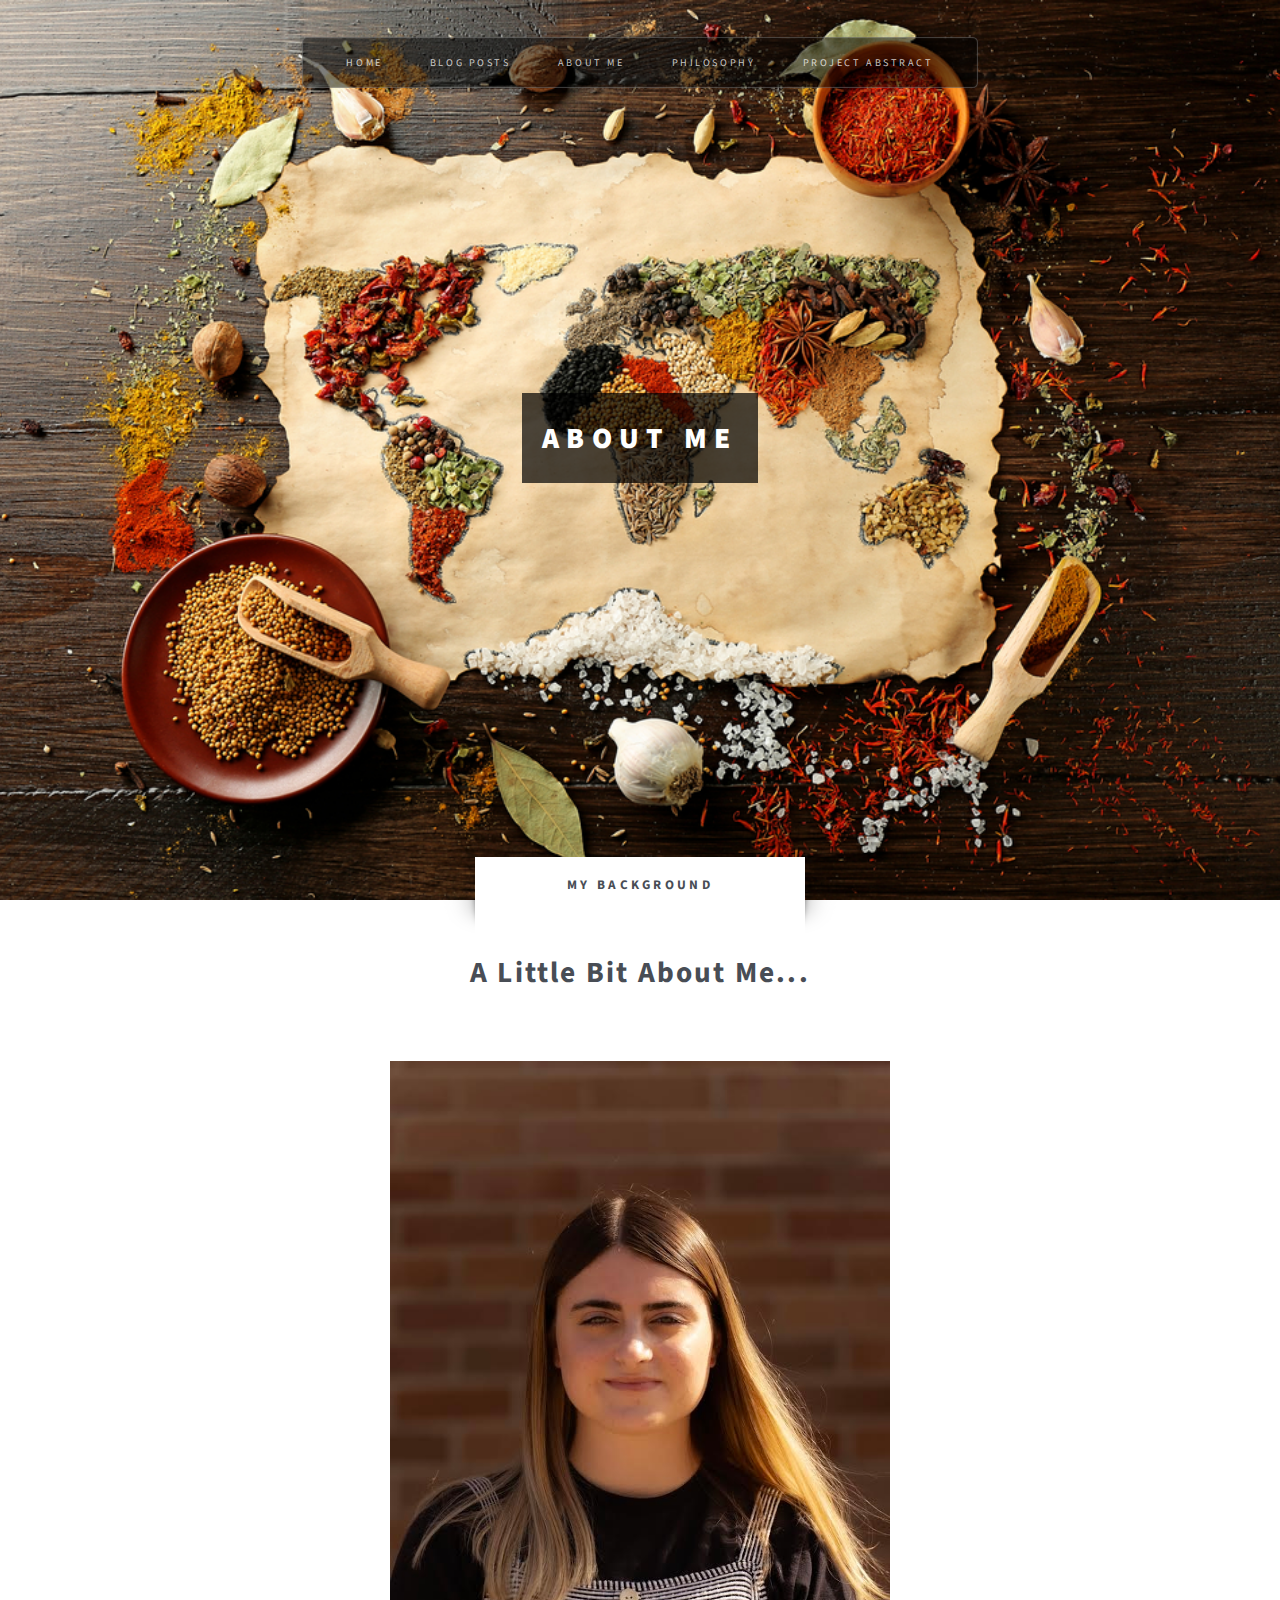
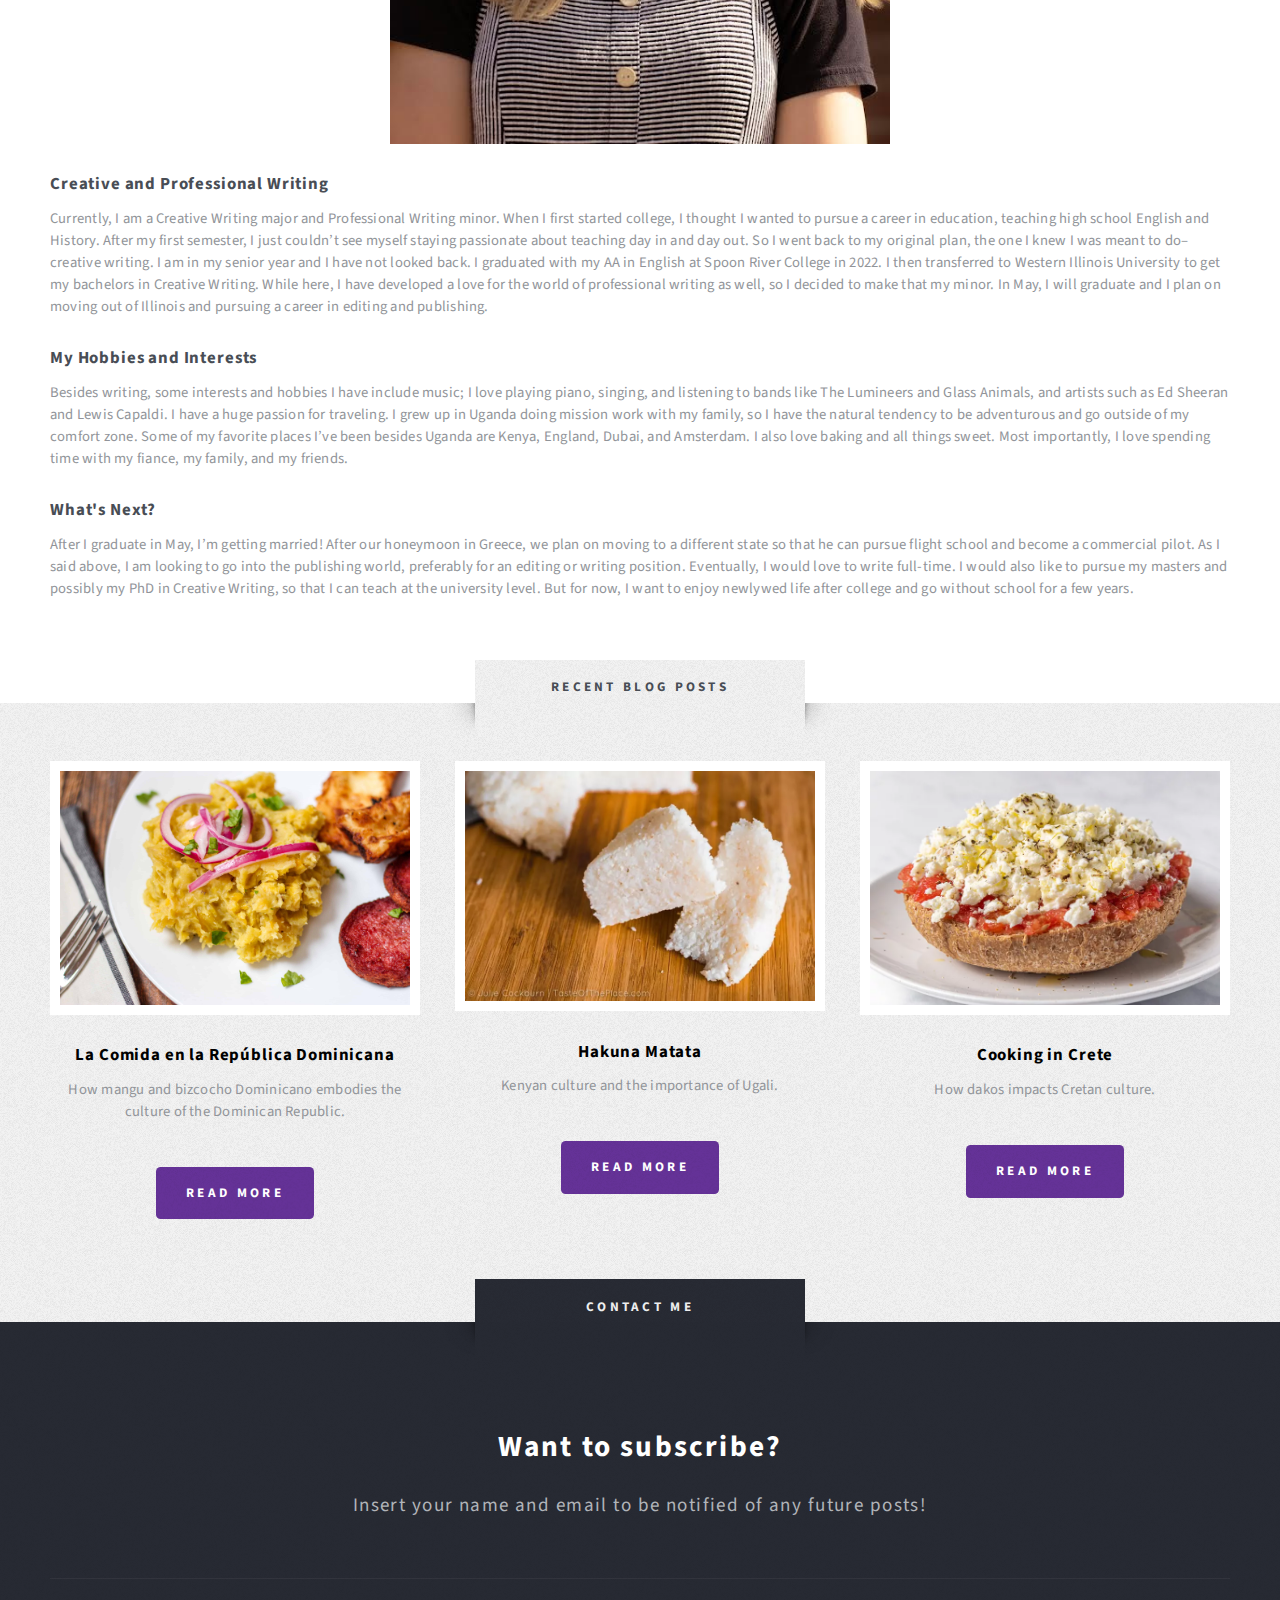
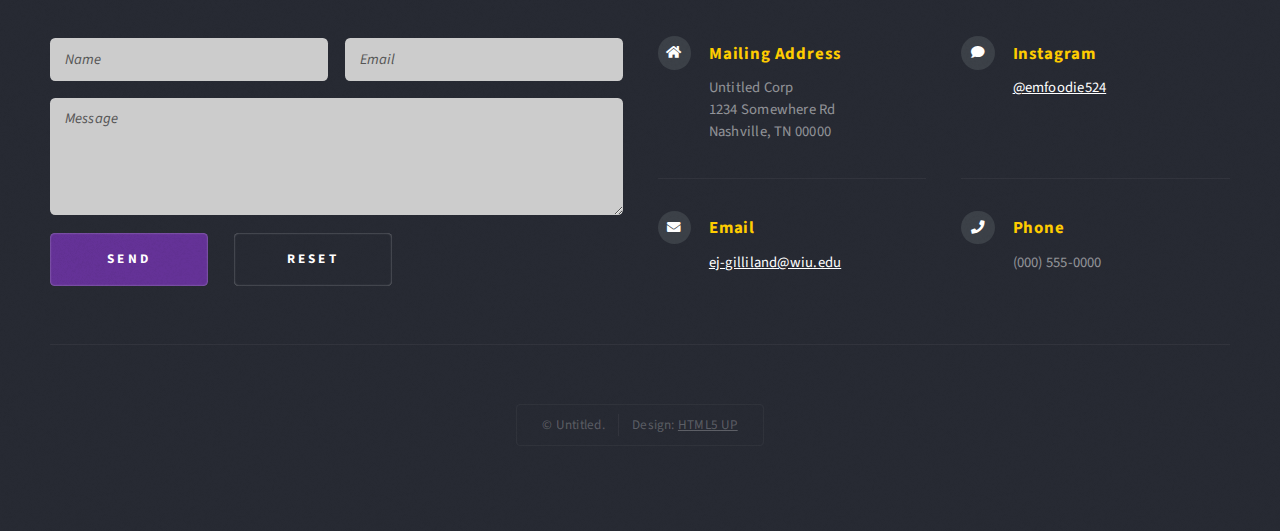
==== commit 86f61fc0: "Alt text made and a few other changes" ====
--- a/About Me.html
+++ b/About Me.html
@@ -6,7 +6,7 @@
 -->
 <html>
 	<head>
-		<title>No Sidebar - Escape Velocity by HTML5 UP</title>
+		<title>About Me</title>
 		<meta charset="utf-8" />
 		<meta name="viewport" content="width=device-width, initial-scale=1, user-scalable=no" />
 		<link rel="stylesheet" href="assets/css/main.css" />
@@ -62,7 +62,7 @@
 									
 									</header>
 									<a href="#" class="image featured">
-										<img src="images/Me.jpg" alt="" />
+										<img src="images/Me.jpg" alt="young woman with brown hair in a black and white striped dress standing in front of a brick wall"/>
 									</a>
 									<h2>Creative and Professional Writing</h2>
 									<p>Currently, I am a Creative Writing major and Professional Writing minor. When I first started college, I thought I wanted to pursue a career in education, teaching high school English and History. After my first semester, I just couldn’t see myself staying passionate about teaching day in and day out. So I went back to my original plan, the one I knew I was meant to do–creative writing. I am in my senior year and I have not looked back. I graduated with my AA in English at Spoon River College in 2022. I then transferred to Western Illinois University to get my bachelors in Creative Writing. While here, I have developed a love for the world of professional writing as well, so I decided to make that my minor. In May, I will graduate and I plan on moving out of Illinois and pursuing a career in editing and publishing.</p>
--- a/assets/css/main.css
+++ b/assets/css/main.css
@@ -2253,7 +2253,7 @@
 			font-weight: 700;
 			color: #fff;
 			border-radius: 0.35em;
-			box-shadow: inset 0px 0px 1px 1px rgba(255, 255, 255, 0.25);
+			box-shadow: inset 0px 0px 1px 1px #282b34(255, 255, 255, 0.25);
 			font-size: 2.75em;
 			letter-spacing: 0.075em;
 			line-height: 1.35em;
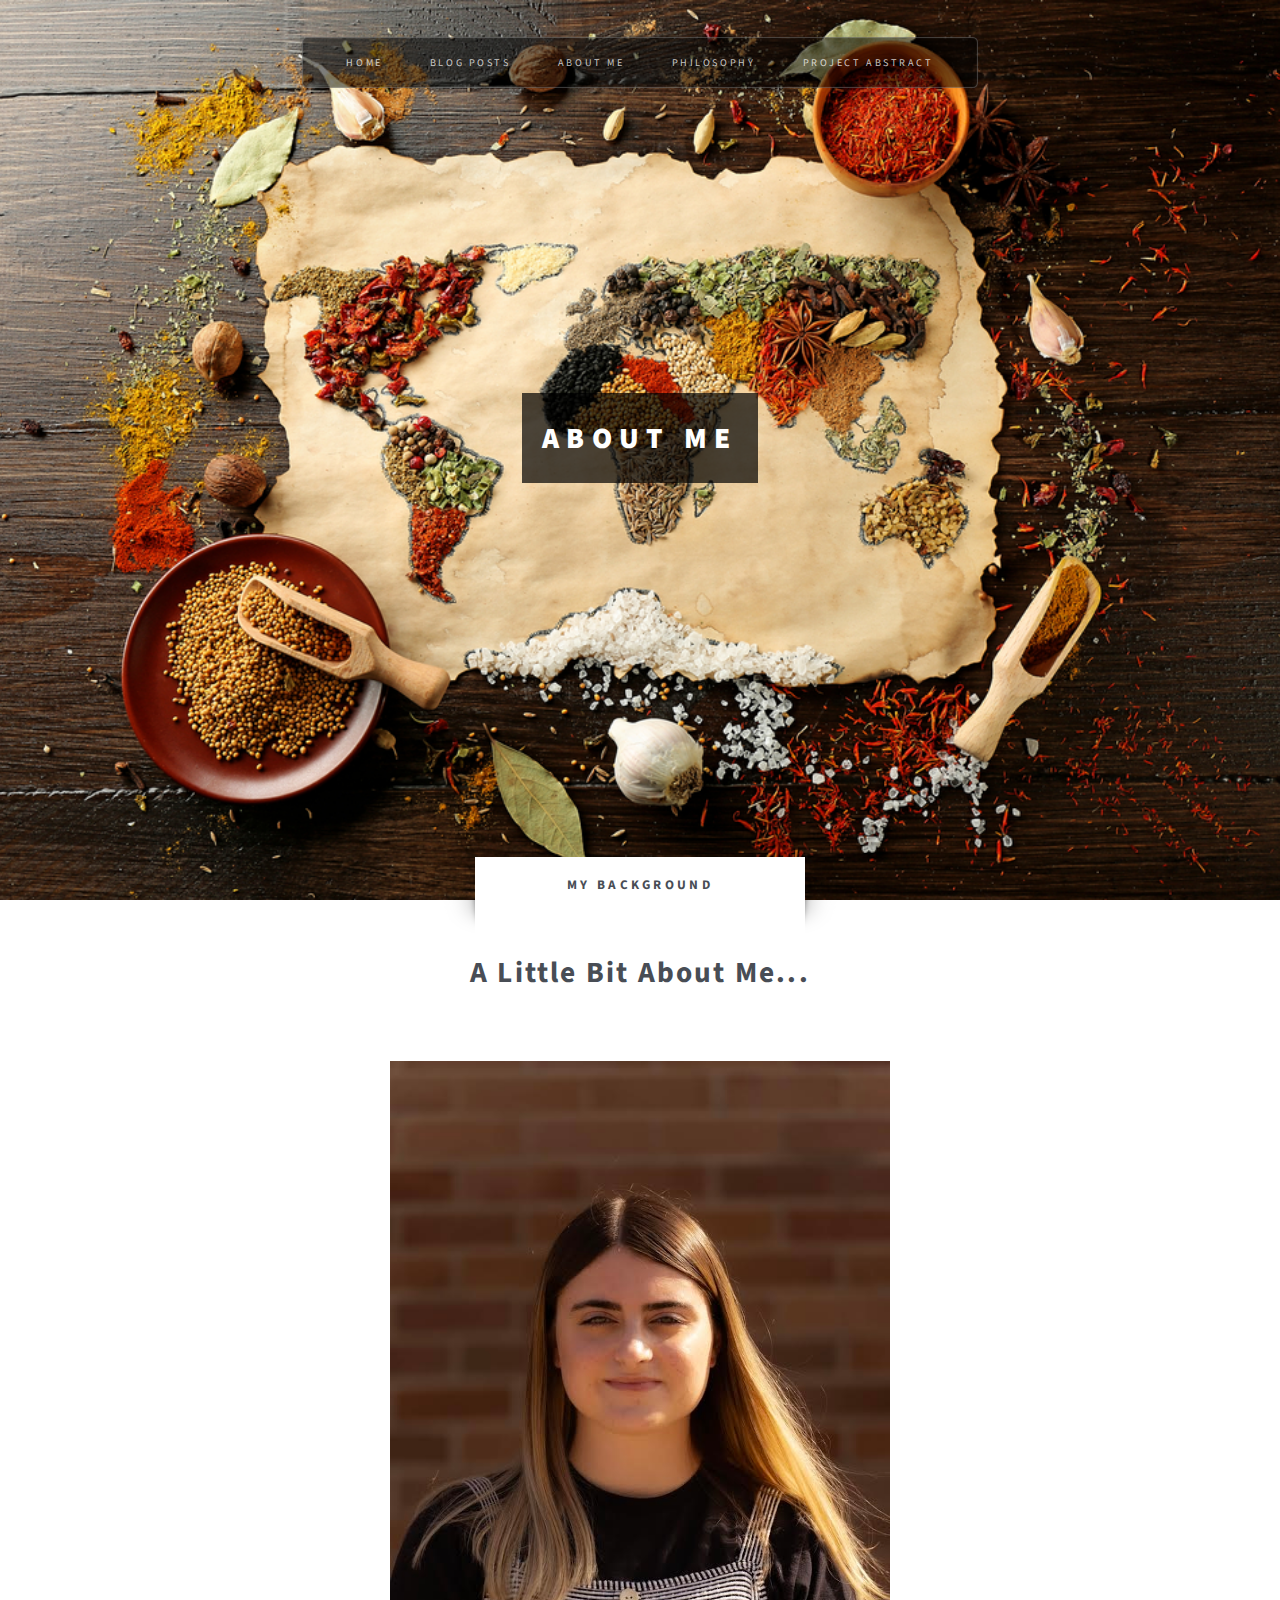
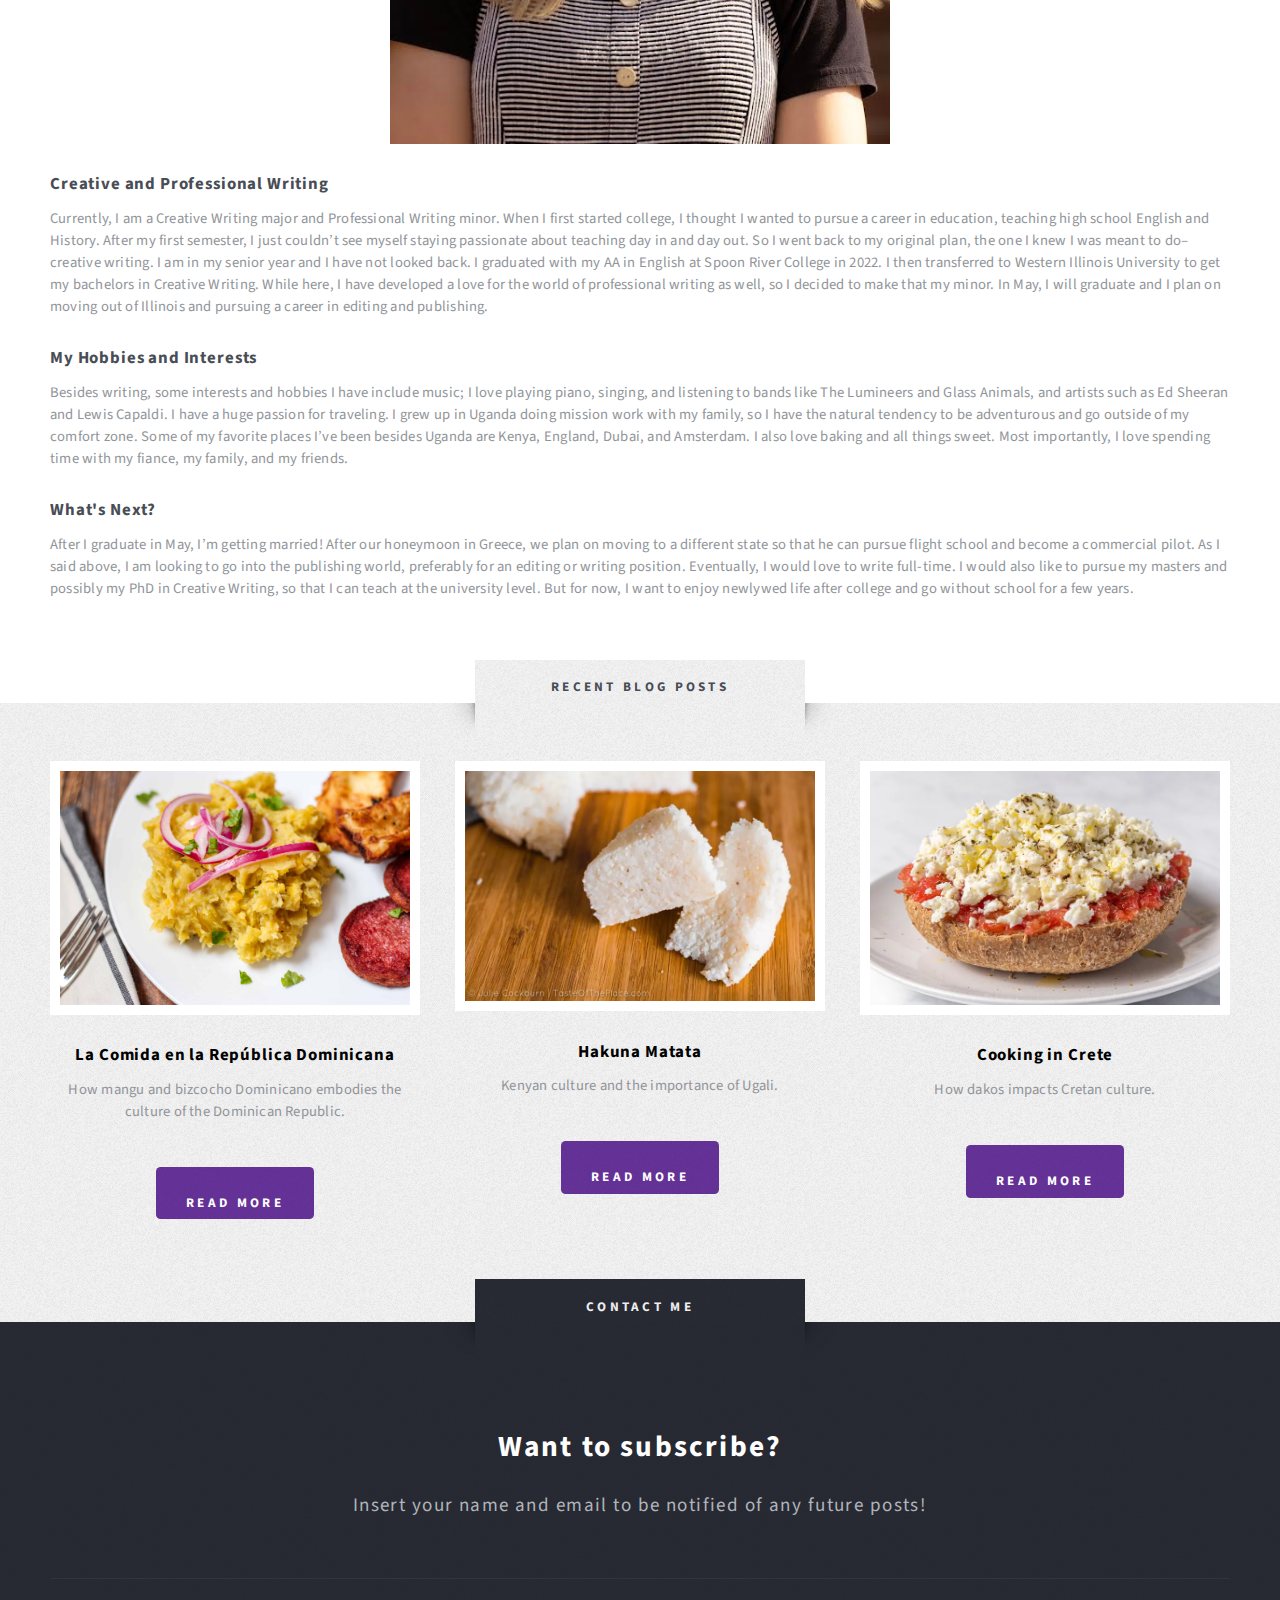
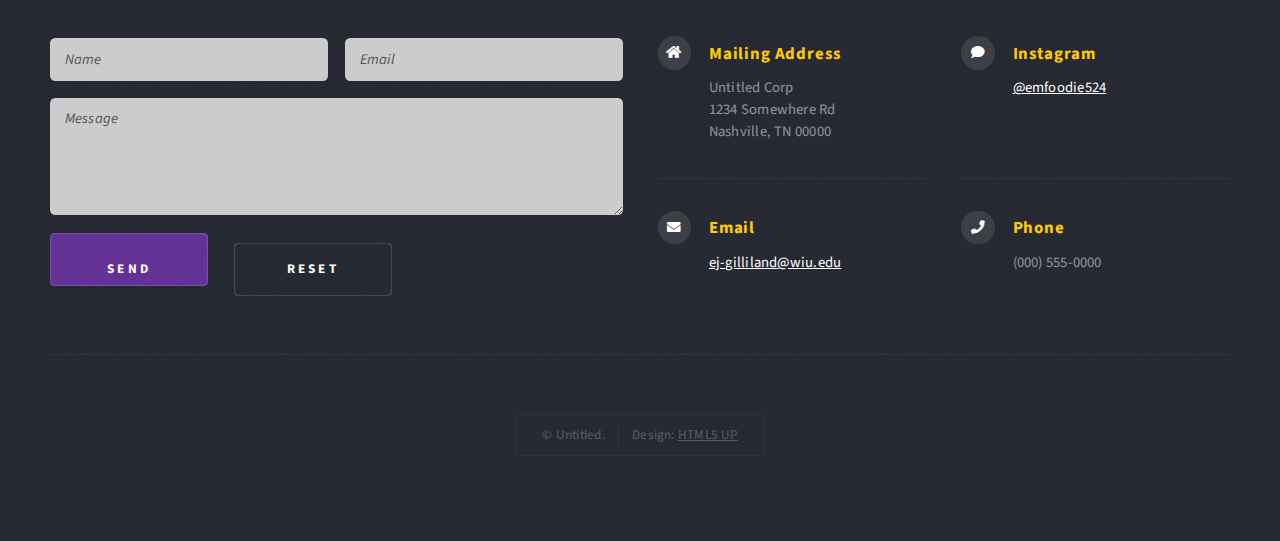
==== commit 0225a20e: "deleted pictures, changed titles and headings" ====
--- a/About Me.html
+++ b/About Me.html
@@ -30,12 +30,12 @@
 							<li>
 								<a href="#">Blog Posts</a>
 								<ul>
-									<li><a href="Cornerstone Blog Post.html" target="_blank">Cornerstone Blog Post</a></li>
-										<li><a href="Blog Post 1.html" target="_blank">Blog Post 1</a></li>
-										<li><a href="Blog Post 2.html"target="_blank">Blog Post 2</a></li>
-										<li><a href="Blog Post 3.html"target="_blank">Blog Post 3</a></li>
-										<li><a href="Blog Post 4.html"target="_blank">Blog Post 4</a></li>
-										<li><a href="Blog Post 5.html"target="_blank">Blog Post 5</a></li>
+									<li><a href="Cornerstone Blog Post.html" target="_blank">How Food Impacts Culture</a></li>
+										<li><a href="Blog Post 1.html" target="_blank">Food and Culture</a></li>
+										<li><a href="Blog Post 2.html"target="_blank">Cuisine in Kampala</a></li>
+										<li><a href="Blog Post 3.html"target="_blank">La Comida en la República Dominicana</a></li>
+										<li><a href="Blog Post 4.html"target="_blank">Hakuna Matata</a></li>
+										<li><a href="Blog Post 5.html"target="_blank">Cooking in Crete</a></li>
 										<li><a href="References.html"target="_blank">References</a></li>
 									</ul>
 								</li>
--- a/assets/css/main.css
+++ b/assets/css/main.css
@@ -1673,30 +1673,40 @@
 			min-width: 14em;
 		}
 
-		input[type="button"].style1,
-		input[type="submit"].style1,
-		input[type="reset"].style1,
-		button.style1,
-		.button.style1 {
+		.button-container {
+			display: flex;
+			justify-content: space-between; /* Distributes buttons evenly */
+		  }
+		  
+		  input[type="button"].style1,
+		  input[type="submit"].style1,
+		  input[type="reset"].style1,
+		  button.style1,
+		  .button.style1 {
 			background: #663399 url("images/overlay.png");
 			color: #fff;
-		}
-
-			input[type="button"].style1:hover,
-			input[type="submit"].style1:hover,
-			input[type="reset"].style1:hover,
-			button.style1:hover,
-			.button.style1:hover {
-				background-color: #FFCC00;
-			}
-
-			input[type="button"].style1:active,
-			input[type="submit"].style1:active,
-			input[type="reset"].style1:active,
-			button.style1:active,
-			.button.style1:active {
-				background-color: #FFCC00;
-			}
+			padding: 10px 20px; /* Set consistent padding for all buttons */
+			border: none;
+			cursor: pointer;
+			margin: 0; /* Remove default margin for consistent spacing */
+		  }
+		  
+		  input[type="button"].style1:hover,
+		  input[type="submit"].style1:hover,
+		  input[type="reset"].style1:hover,
+		  button.style1:hover,
+		  .button.style1:hover {
+			background-color: #FFCC00;
+		  }
+		  
+		  input[type="button"].style1:active,
+		  input[type="submit"].style1:active,
+		  input[type="reset"].style1:active,
+		  button.style1:active,
+		  .button.style1:active {
+			background-color: #FFCC00;
+		  }
+		  
 
 		input[type="button"].style2,
 		input[type="submit"].style2,
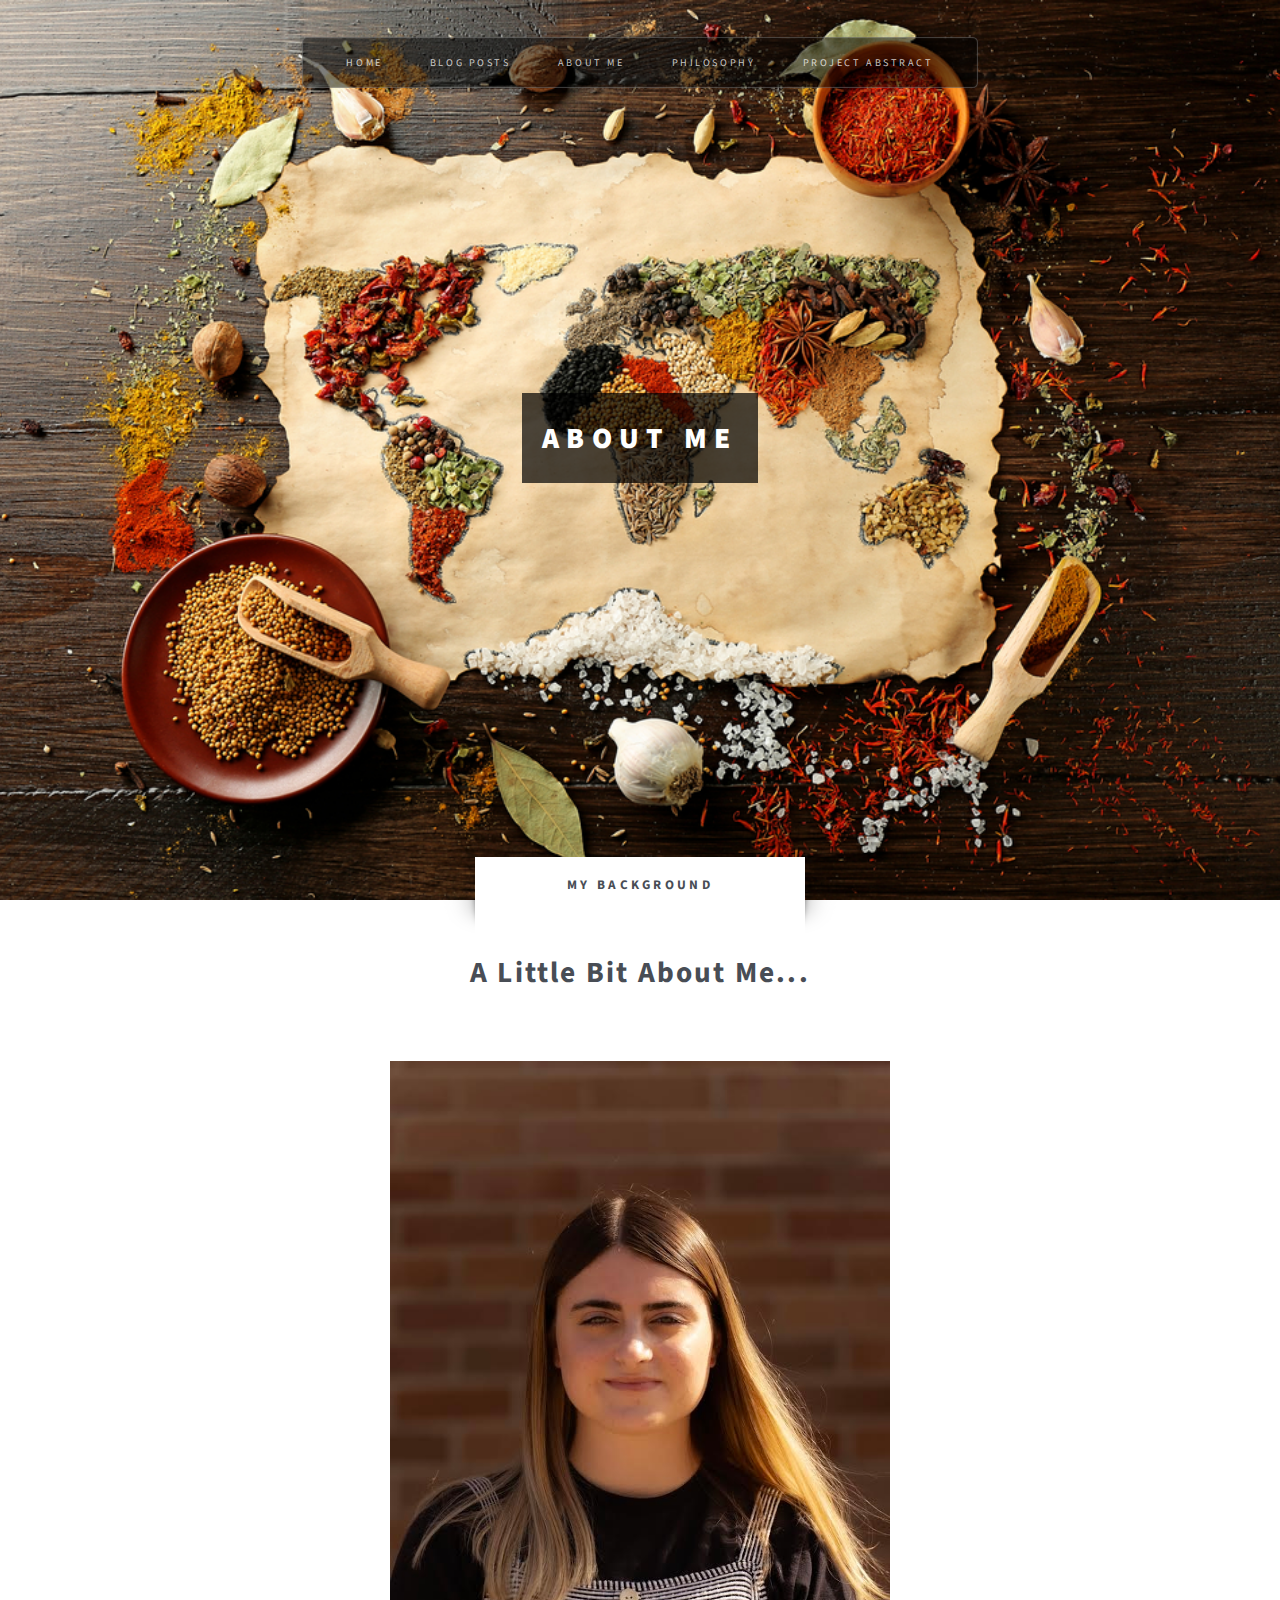
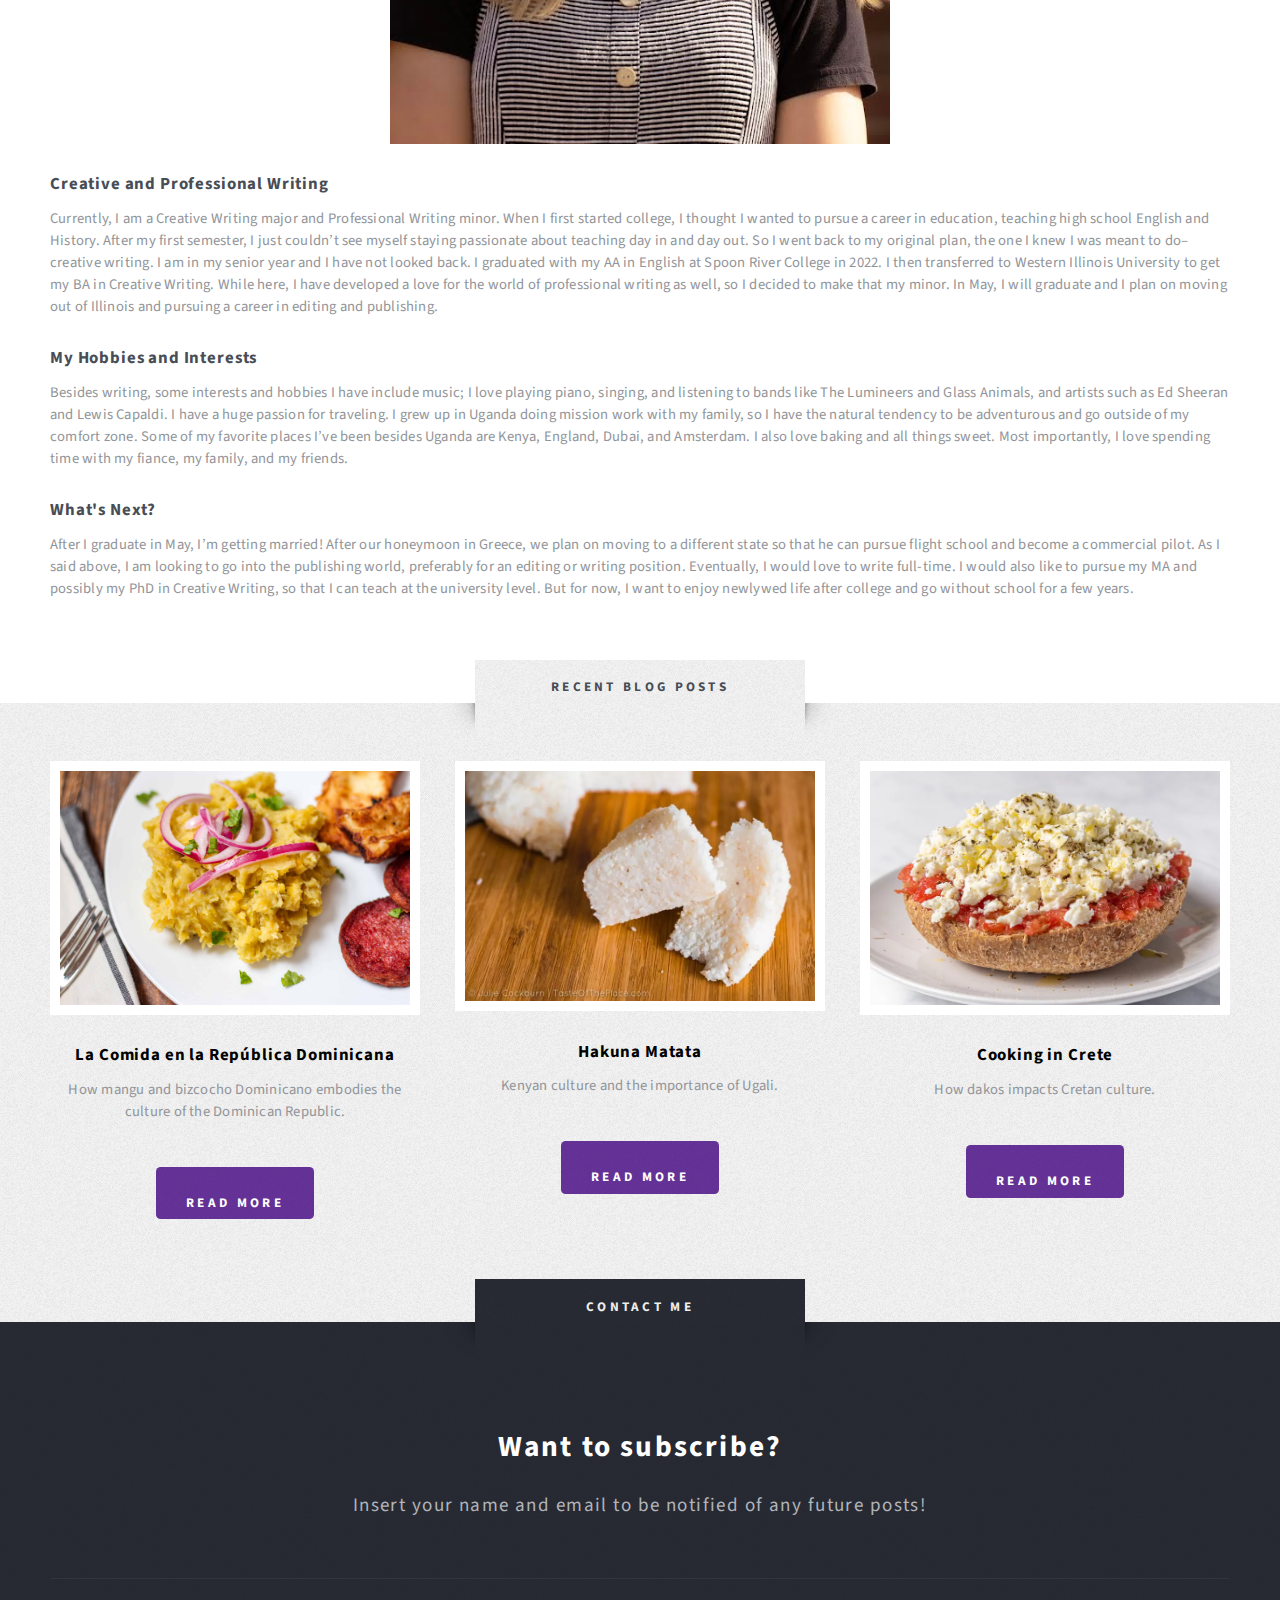
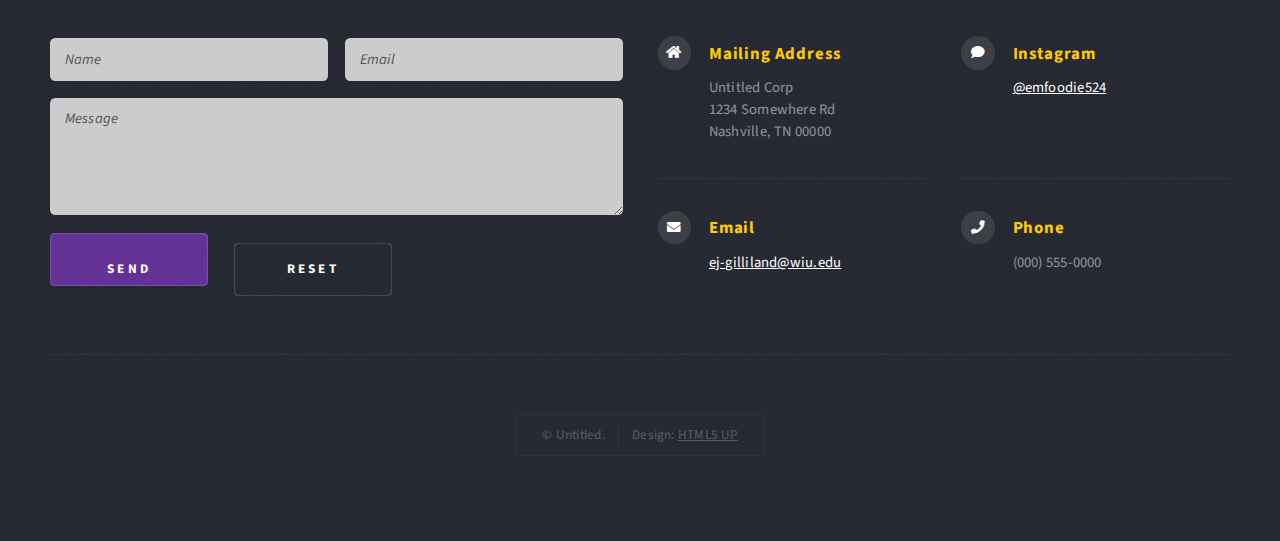
==== commit 2692cd7b: "light edits, modified highlights section, and added to Philosophy." ====
--- a/About Me.html
+++ b/About Me.html
@@ -65,11 +65,11 @@
 										<img src="images/Me.jpg" alt="young woman with brown hair in a black and white striped dress standing in front of a brick wall"/>
 									</a>
 									<h2>Creative and Professional Writing</h2>
-									<p>Currently, I am a Creative Writing major and Professional Writing minor. When I first started college, I thought I wanted to pursue a career in education, teaching high school English and History. After my first semester, I just couldn’t see myself staying passionate about teaching day in and day out. So I went back to my original plan, the one I knew I was meant to do–creative writing. I am in my senior year and I have not looked back. I graduated with my AA in English at Spoon River College in 2022. I then transferred to Western Illinois University to get my bachelors in Creative Writing. While here, I have developed a love for the world of professional writing as well, so I decided to make that my minor. In May, I will graduate and I plan on moving out of Illinois and pursuing a career in editing and publishing.</p>
+									<p>Currently, I am a Creative Writing major and Professional Writing minor. When I first started college, I thought I wanted to pursue a career in education, teaching high school English and History. After my first semester, I just couldn’t see myself staying passionate about teaching day in and day out. So I went back to my original plan, the one I knew I was meant to do–creative writing. I am in my senior year and I have not looked back. I graduated with my AA in English at Spoon River College in 2022. I then transferred to Western Illinois University to get my BA in Creative Writing. While here, I have developed a love for the world of professional writing as well, so I decided to make that my minor. In May, I will graduate and I plan on moving out of Illinois and pursuing a career in editing and publishing.</p>
 									<h2>My Hobbies and Interests</h2>
 									<p>Besides writing, some interests and hobbies I have include music; I love playing piano, singing, and listening to bands like The Lumineers and Glass Animals, and artists such as Ed Sheeran and Lewis Capaldi. I have a huge passion for traveling. I grew up in Uganda doing mission work with my family, so I have the natural tendency to be adventurous and go outside of my comfort zone. Some of my favorite places I’ve been besides Uganda are Kenya, England, Dubai, and Amsterdam. I also love baking and all things sweet. Most importantly, I love spending time with my fiance, my family, and my friends.</p>
 									<h2>What's Next?</h2>
-									<p>After I graduate in May, I’m getting married! After our honeymoon in Greece, we plan on moving to a different state so that he can pursue flight school and become a commercial pilot. As I said above, I am looking to go into the publishing world, preferably for an editing or writing position. Eventually, I would love to write full-time. I would also like to pursue my masters and possibly my PhD in Creative Writing, so that I can teach at the university level. But for now, I want to enjoy newlywed life after college and go without school for a few years.</p>
+									<p>After I graduate in May, I’m getting married! After our honeymoon in Greece, we plan on moving to a different state so that he can pursue flight school and become a commercial pilot. As I said above, I am looking to go into the publishing world, preferably for an editing or writing position. Eventually, I would love to write full-time. I would also like to pursue my MA and possibly my PhD in Creative Writing, so that I can teach at the university level. But for now, I want to enjoy newlywed life after college and go without school for a few years.</p>
 								</article>
 							</div>
 
--- a/assets/css/main.css
+++ b/assets/css/main.css
@@ -2019,13 +2019,13 @@
 			}
 
 		.wrapper.style1 {
-			background: #000000 url("images/overlay.png");
+			background: #282b34 url("images/overlay.png");
 			color: #eee;
 			color: rgba(255, 255, 255, 0.75);
 		}
 
 			.wrapper.style1 .title {
-				background: #000000 url("images/overlay.png");
+				background: #282b34 url("images/overlay.png");
 				color: #fff;
 			}
 
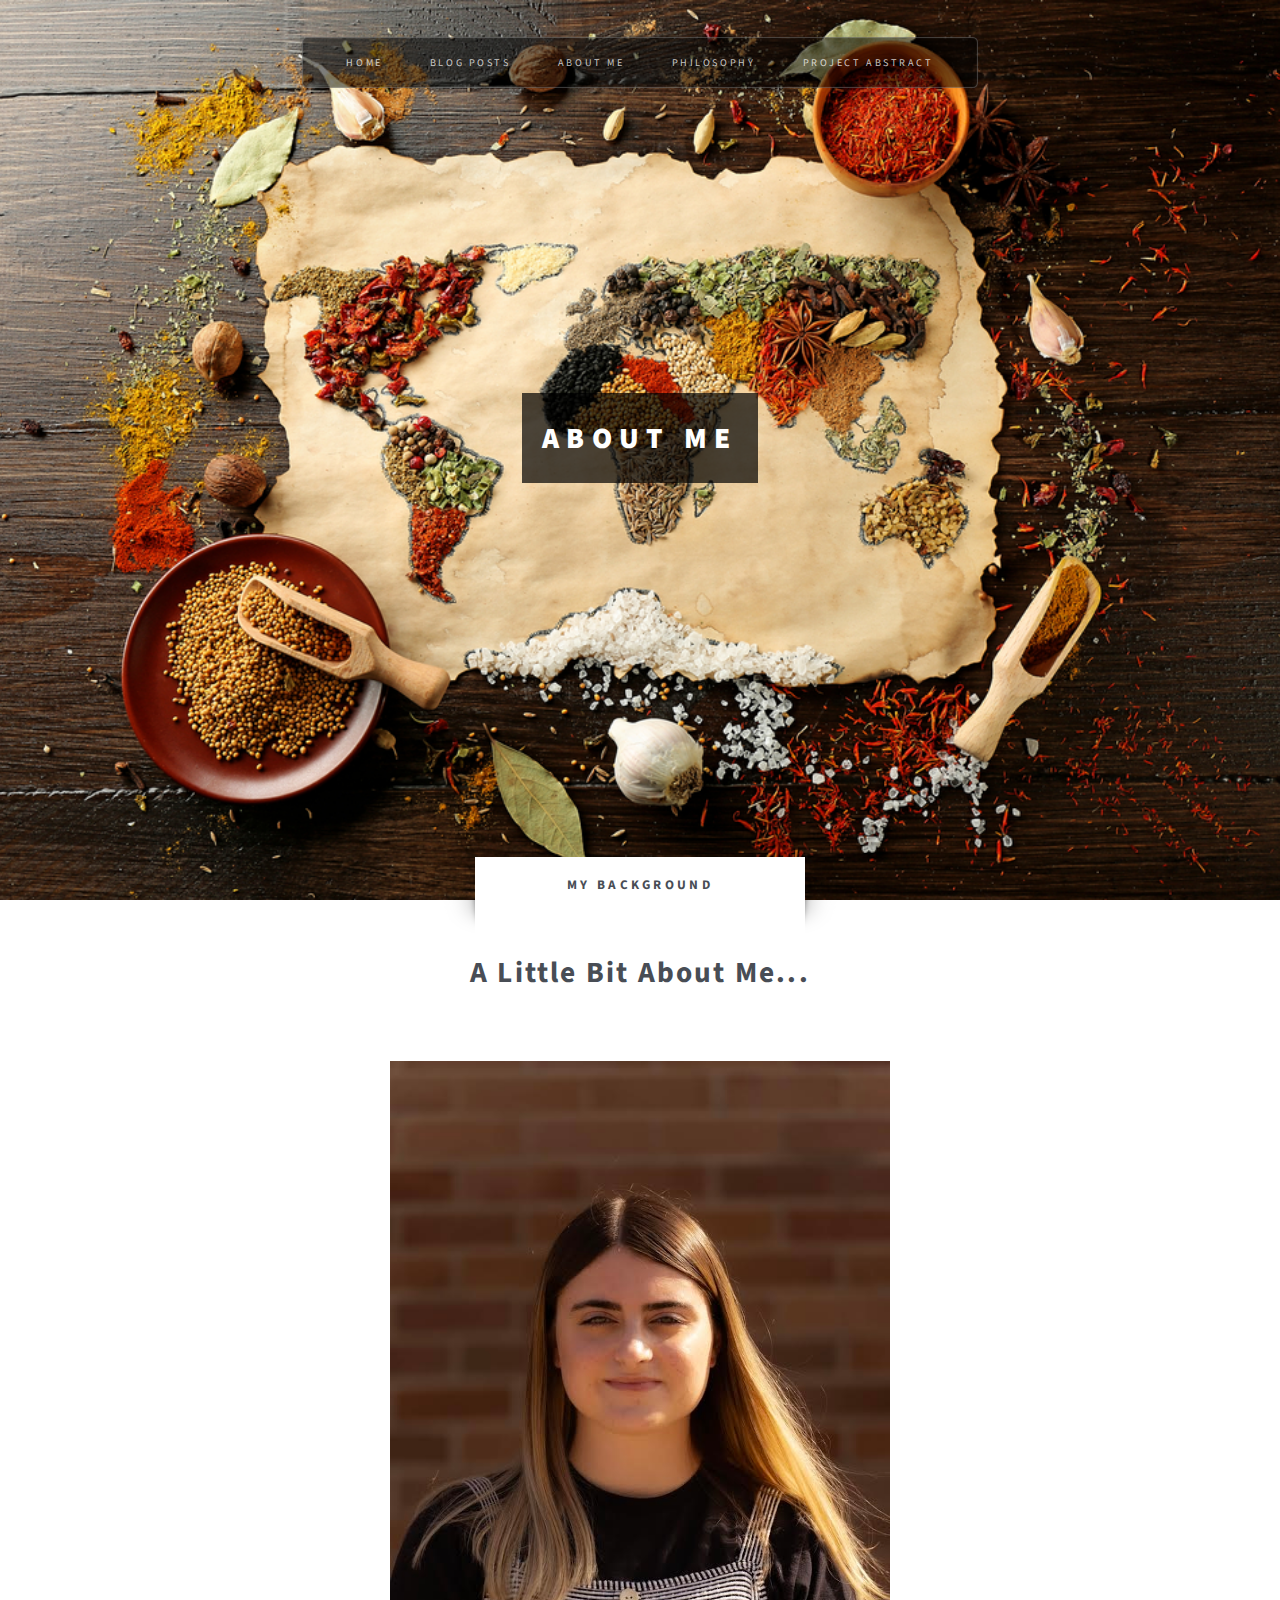
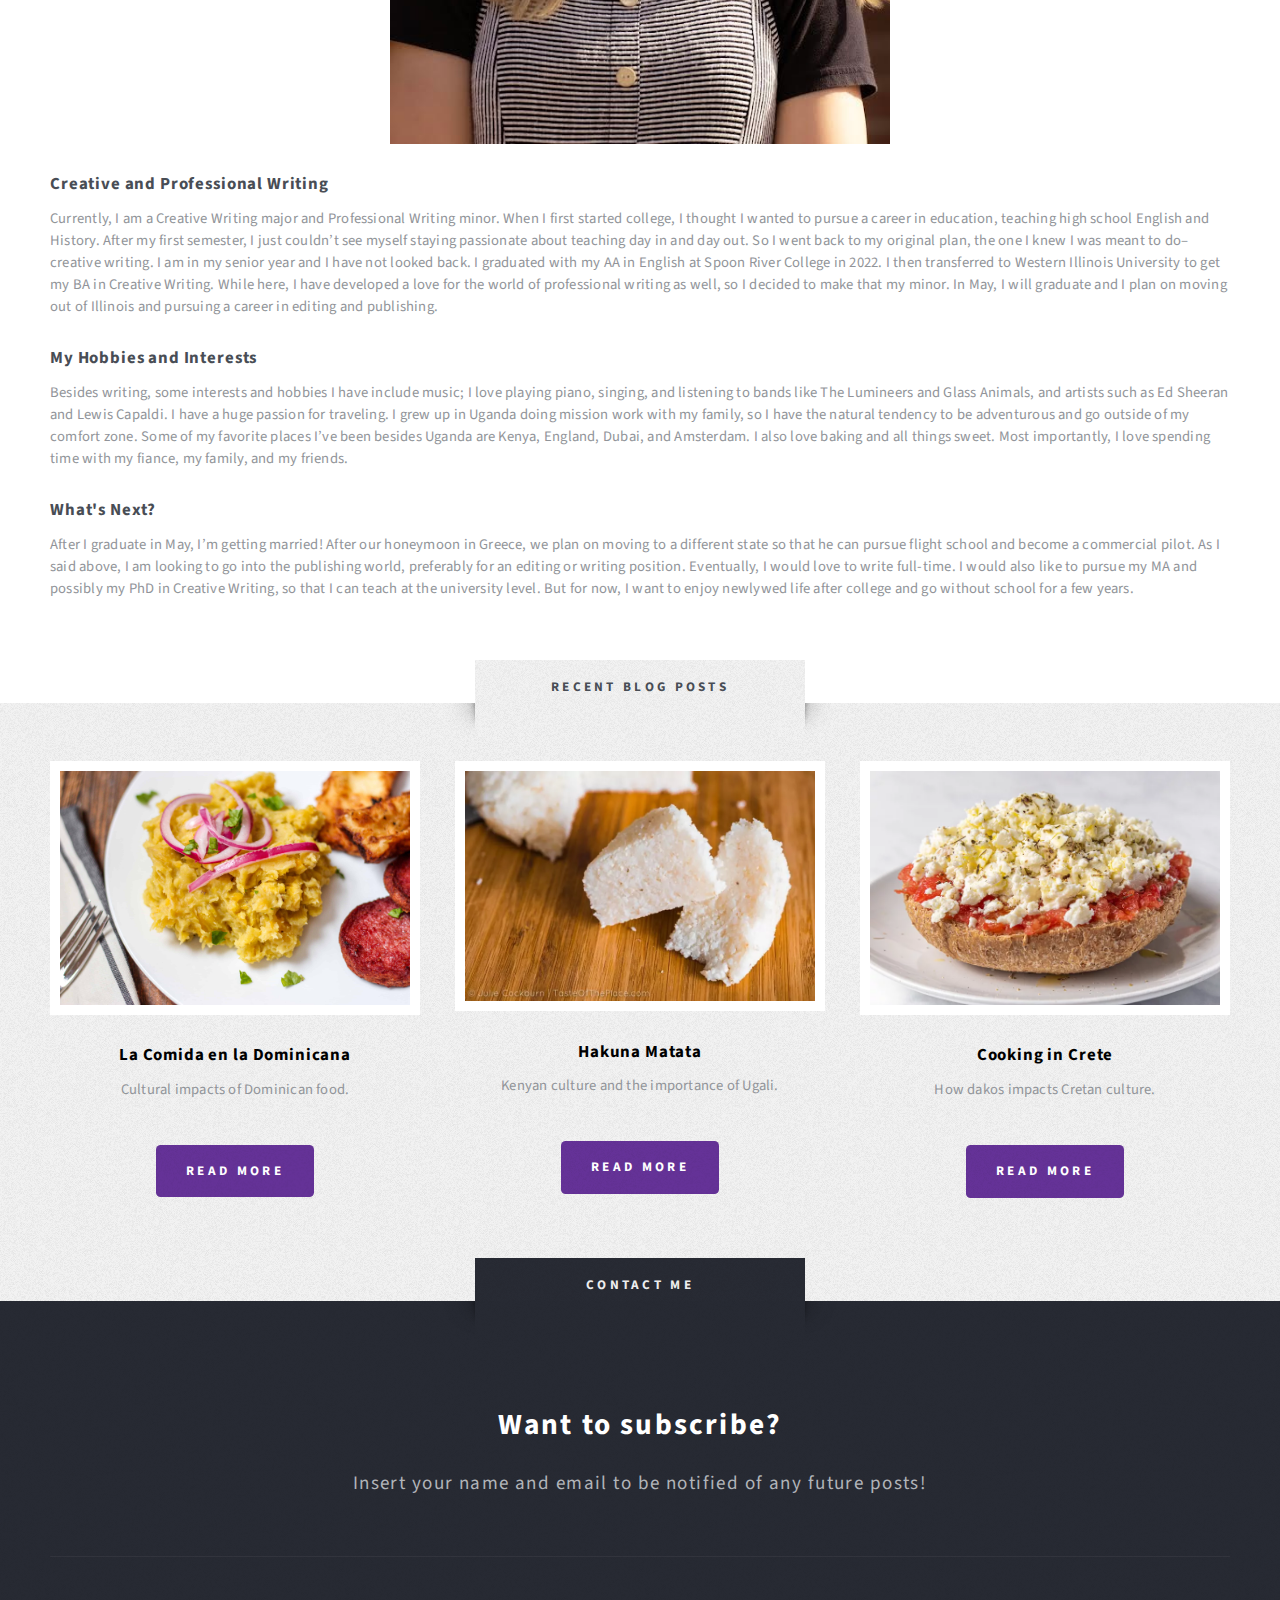
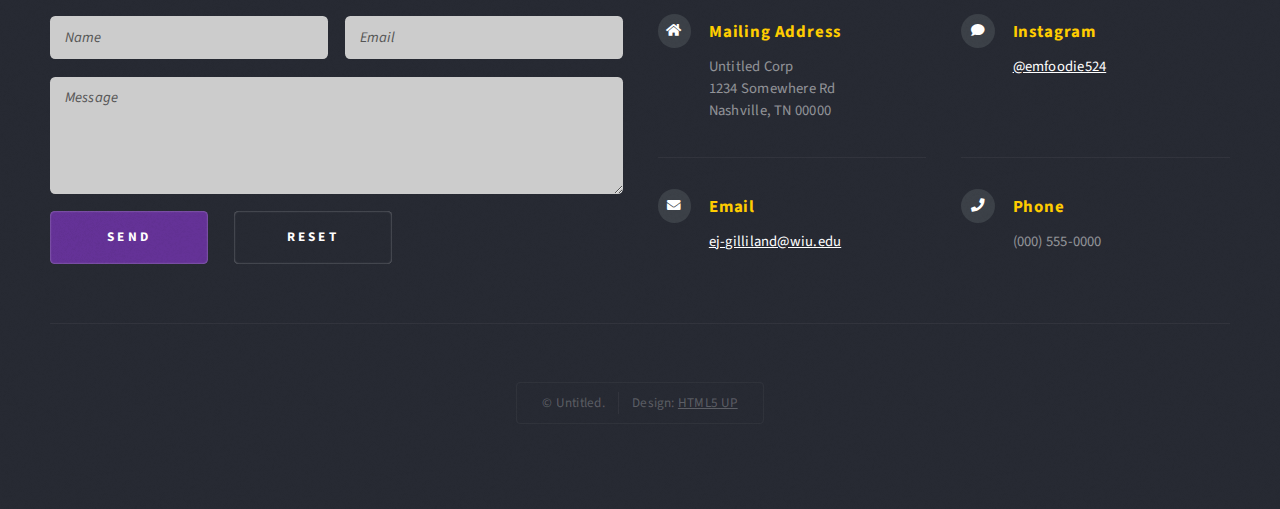
==== commit 0b99f810: "changed first highlight on all pages." ====
--- a/About Me.html
+++ b/About Me.html
@@ -84,8 +84,8 @@
 						<div class="col-4 col-12-medium">
 							<section class="highlight">
 								<a href="#" class="image featured"><img src="images/Mangu.jpg" alt="" width="200" height="200"/></a>
-								<h3><a href="#">La Comida en la República Dominicana</a></h3>
-								<p>How mangu and bizcocho Dominicano embodies the culture of the Dominican Republic.</p>
+								<h3><a href="#">La Comida en la Dominicana</a></h3>
+									<p>Cultural impacts of Dominican food.</p>
 								<ul class="actions">
 									<li><a href="Blog Post 3.html" class="button style1">Read More</a></li>
 								</ul>
--- a/assets/css/main.css
+++ b/assets/css/main.css
@@ -1685,10 +1685,8 @@
 		  .button.style1 {
 			background: #663399 url("images/overlay.png");
 			color: #fff;
-			padding: 10px 20px; /* Set consistent padding for all buttons */
 			border: none;
 			cursor: pointer;
-			margin: 0; /* Remove default margin for consistent spacing */
 		  }
 		  
 		  input[type="button"].style1:hover,
